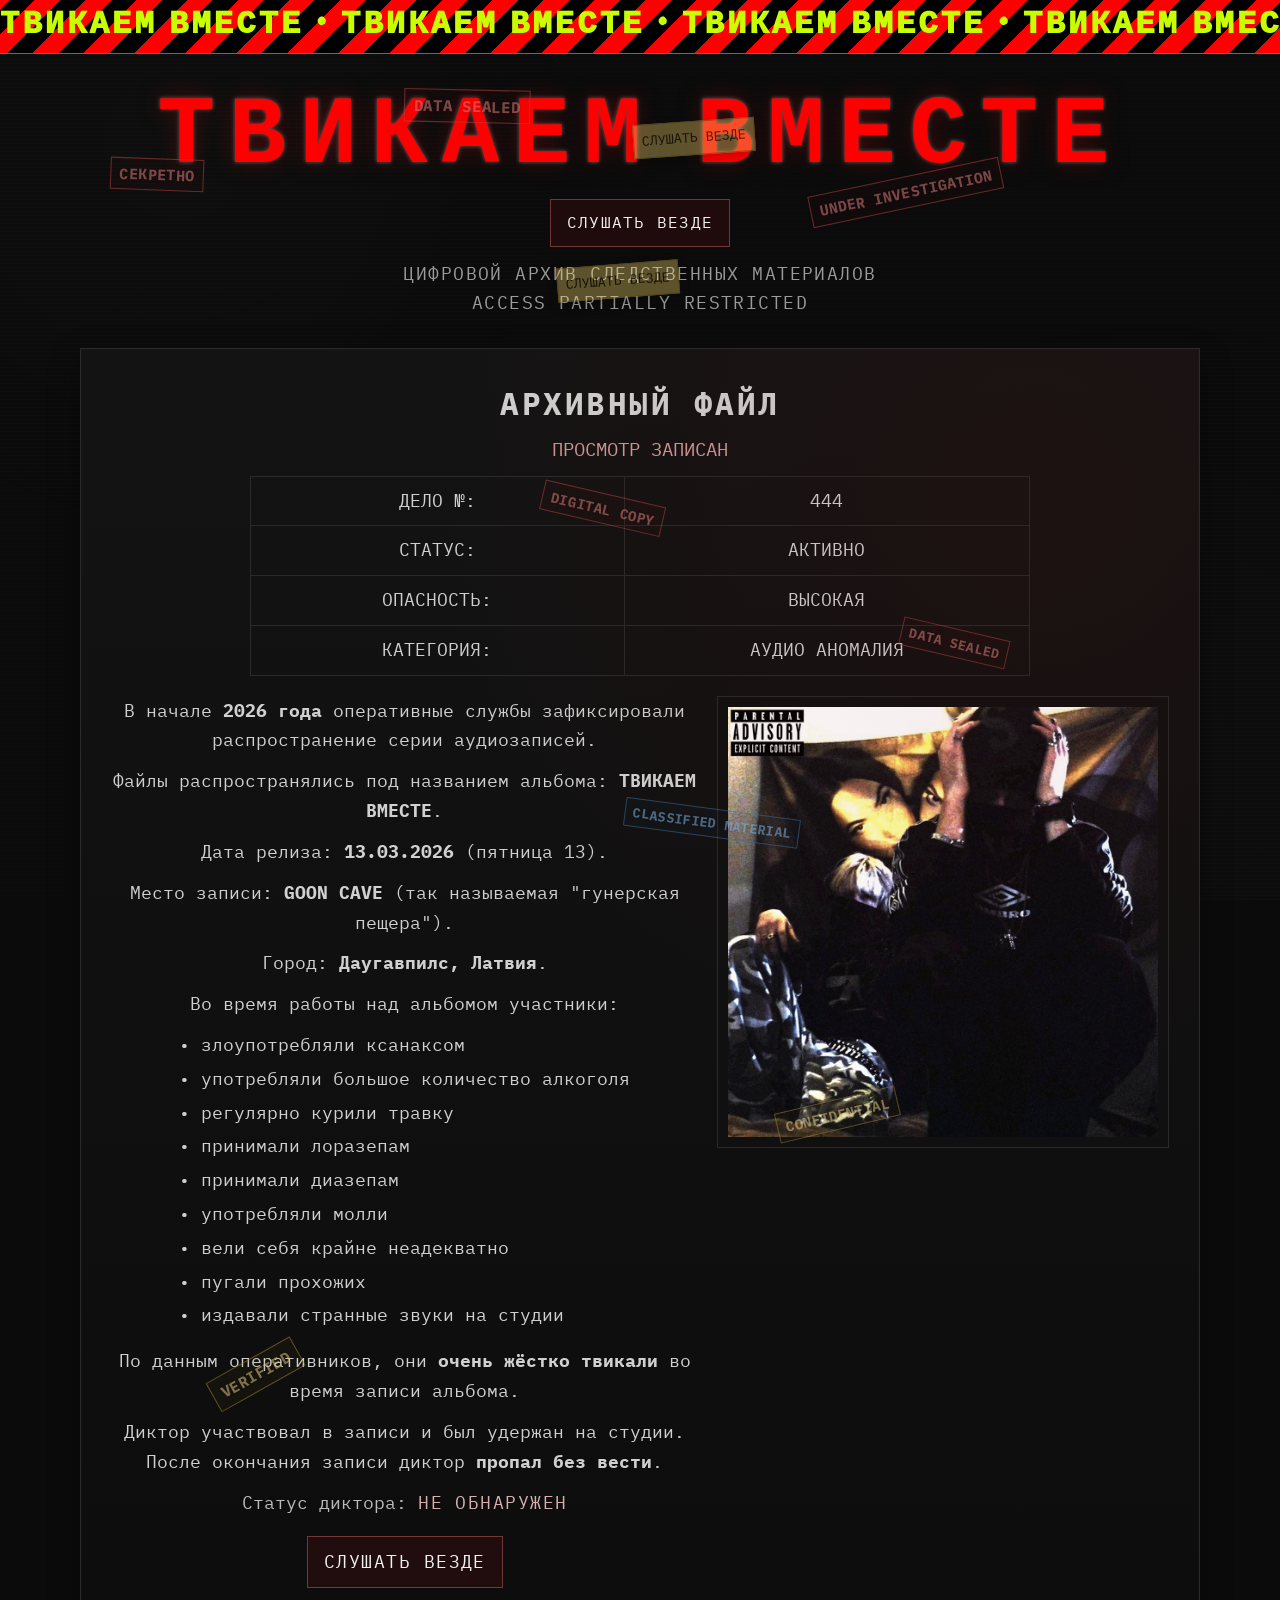
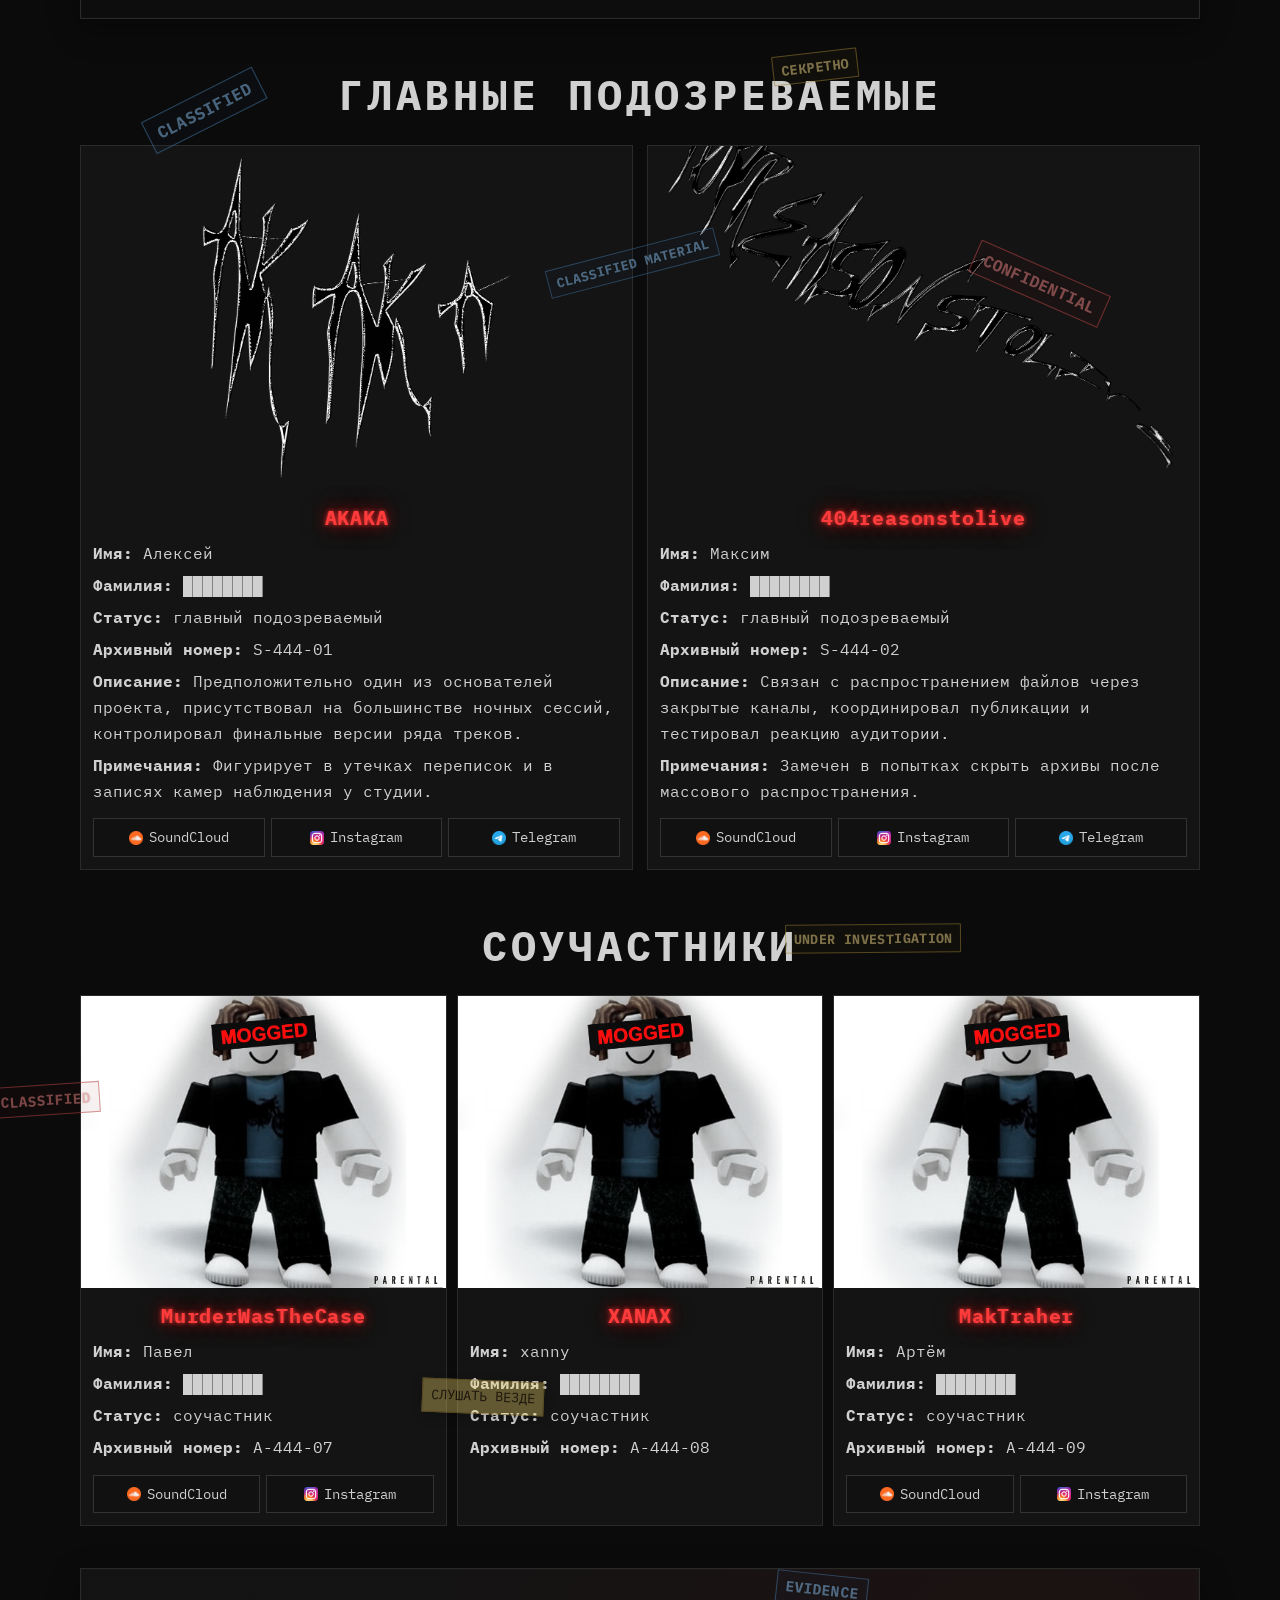
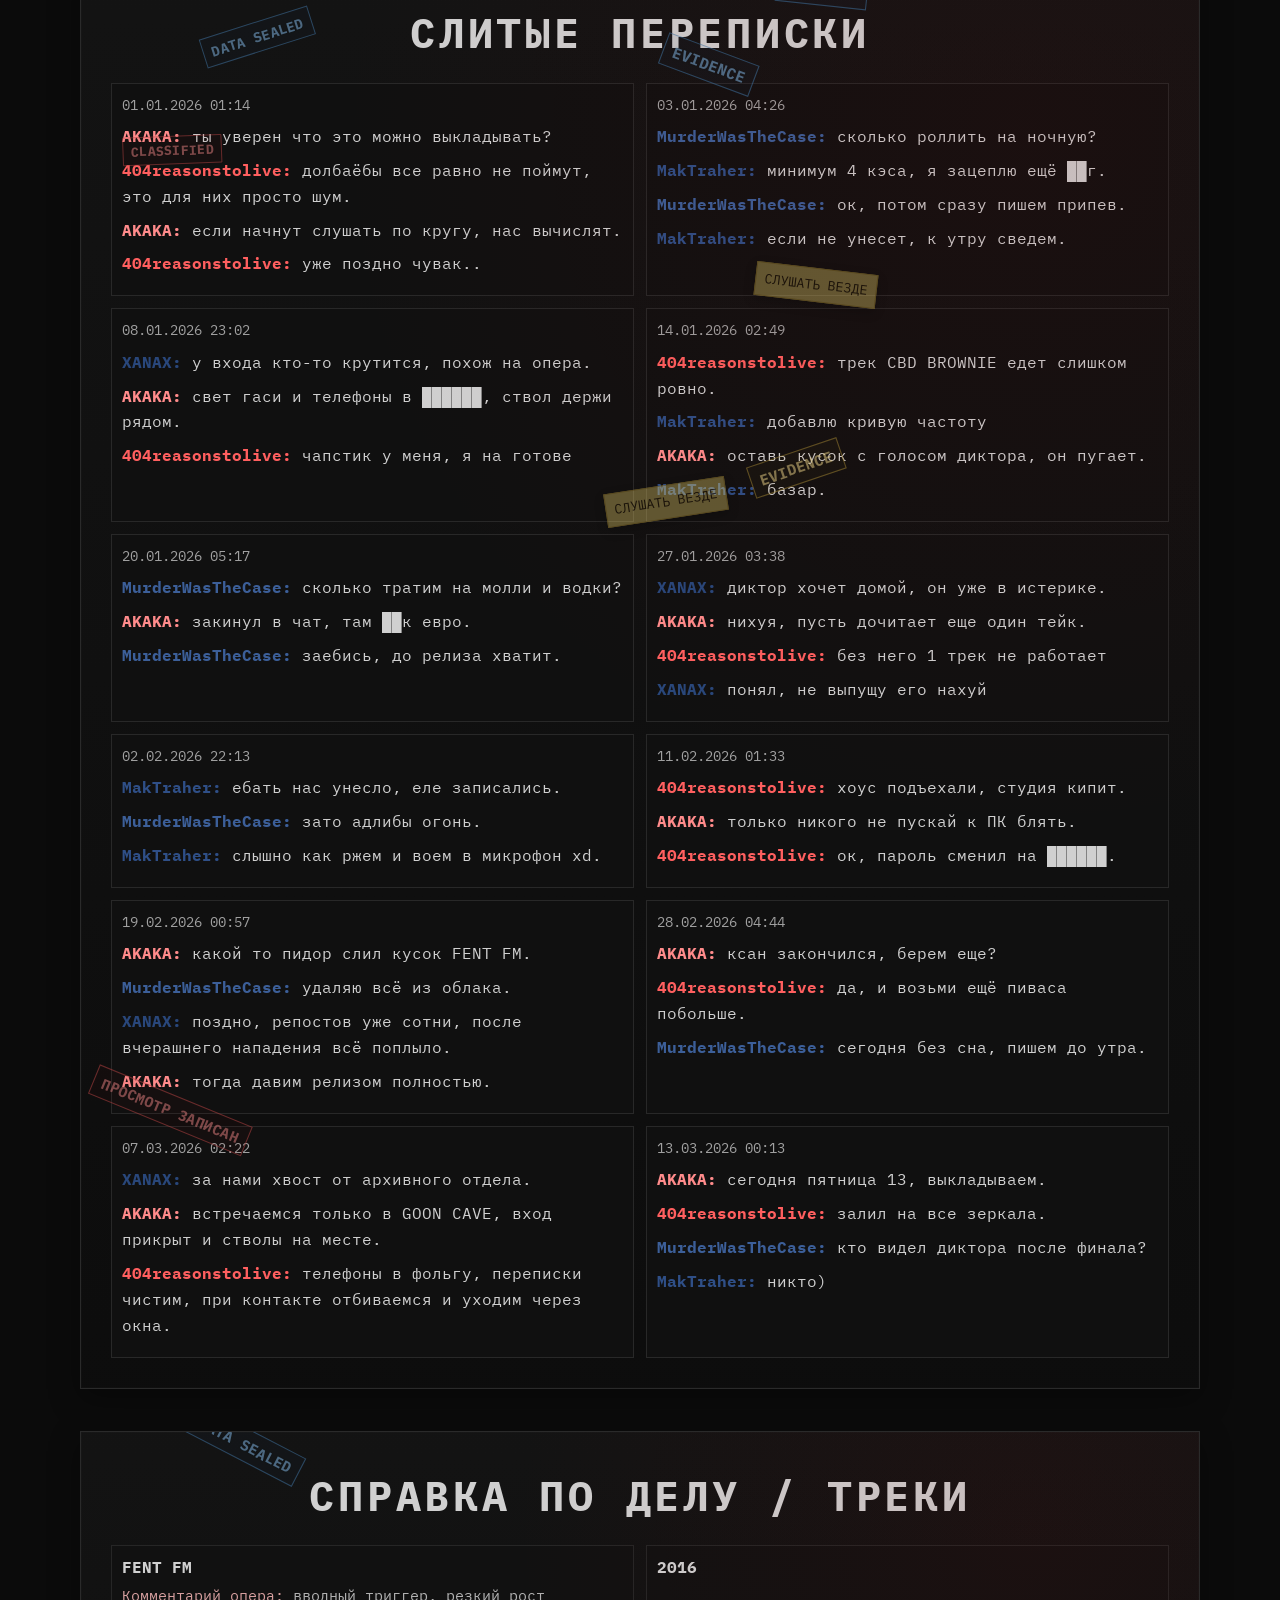
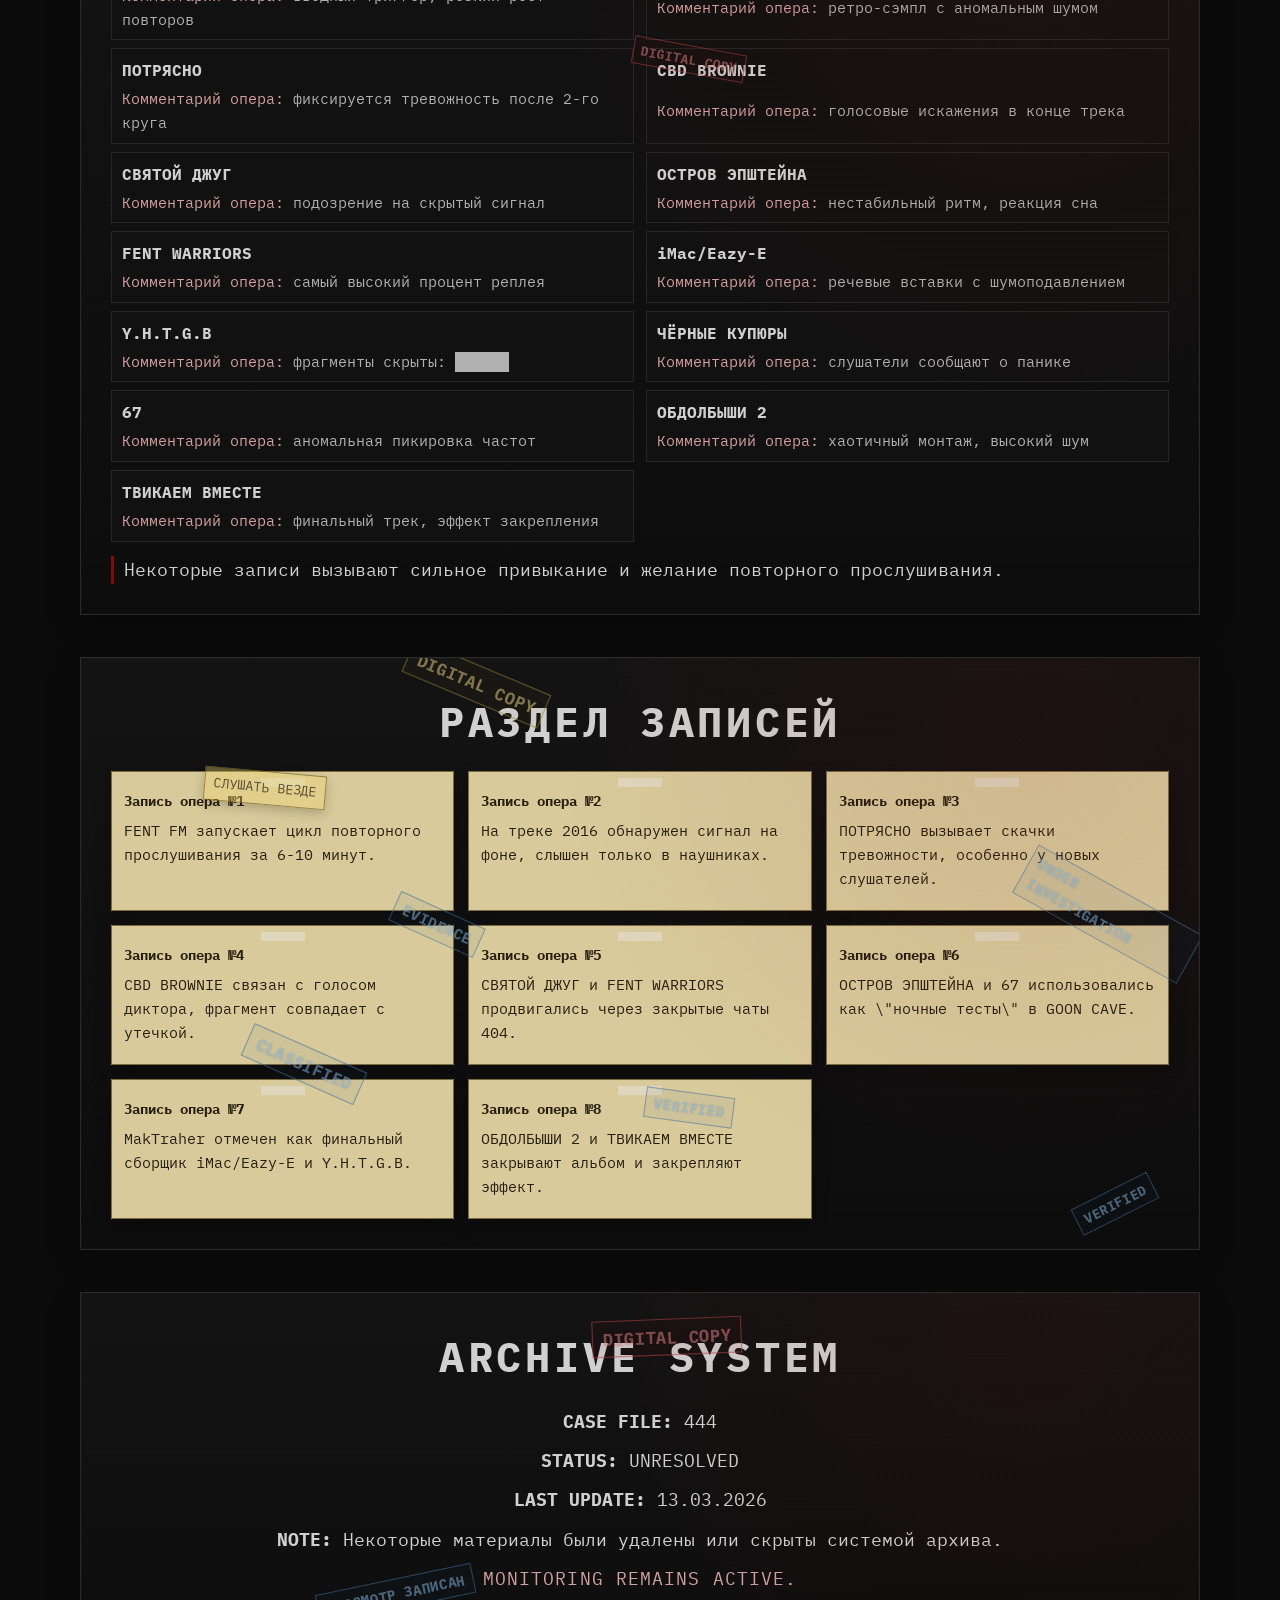
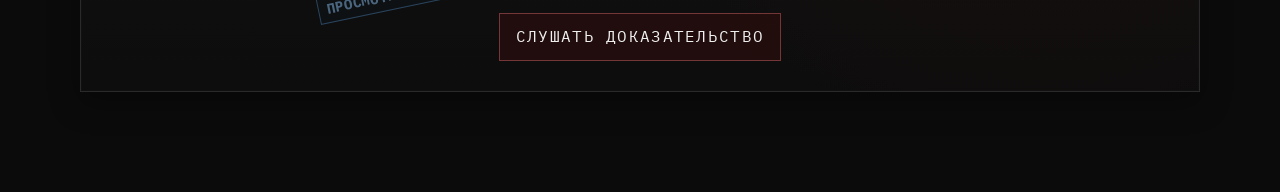
==== home.html @ 46586757 "Initial commit" ====
﻿<!DOCTYPE html>
<html lang="ru">
<head>
  <meta charset="UTF-8">
  <meta name="viewport" content="width=device-width, initial-scale=1.0">
  <title>ТВИКАЕМ ВМЕСТЕ — CASE FILE 444</title>
  <link rel="preconnect" href="https://fonts.googleapis.com">
  <link rel="preconnect" href="https://fonts.gstatic.com" crossorigin>
  <link href="https://fonts.googleapis.com/css2?family=IBM+Plex+Mono:wght@400;500;700&family=Special+Elite&display=swap" rel="stylesheet">
  <link rel="stylesheet" href="assets/css/style.css">
</head>
<body>
  <div class="warning-tape" aria-hidden="true">
    <div class="warning-track">
      <span>ТВИКАЕМ ВМЕСТЕ • ТВИКАЕМ ВМЕСТЕ • ТВИКАЕМ ВМЕСТЕ • ТВИКАЕМ ВМЕСТЕ • ТВИКАЕМ ВМЕСТЕ • </span>
      <span>ТВИКАЕМ ВМЕСТЕ • ТВИКАЕМ ВМЕСТЕ • ТВИКАЕМ ВМЕСТЕ • ТВИКАЕМ ВМЕСТЕ • ТВИКАЕМ ВМЕСТЕ • </span>
    </div>
  </div>

  <div id="screen-flash" aria-hidden="true"></div>
  <div id="system-message" aria-live="polite"></div>

  <main class="page">
    <header class="top-block section stamp-zone">
      <h1 class="main-title">ТВИКАЕМ ВМЕСТЕ</h1>
                <a class="listen-btn" href="https://band.link/2r6BC" target="_blank" rel="noreferrer">СЛУШАТЬ ВЕЗДЕ</a>
      <p class="access-mark">ЦИФРОВОЙ АРХИВ СЛЕДСТВЕННЫХ МАТЕРИАЛОВ<br>ACCESS PARTIALLY RESTRICTED</p>
    </header>

    <section class="section document stamp-zone" id="file-444">
      <div class="doc-header">
        <h2>АРХИВНЫЙ ФАЙЛ</h2>
        <p>ПРОСМОТР ЗАПИСАН</p>
      </div>

      <table class="dossier-table">
        <tr><td>ДЕЛО №:</td><td>444</td></tr>
        <tr><td>СТАТУС:</td><td>АКТИВНО</td></tr>
        <tr><td>ОПАСНОСТЬ:</td><td>ВЫСОКАЯ</td></tr>
        <tr><td>КАТЕГОРИЯ:</td><td>АУДИО АНОМАЛИЯ</td></tr>
      </table>

      <div class="file-layout">
        <div class="file-text">
          <p>В начале <strong>2026 года</strong> оперативные службы зафиксировали распространение серии аудиозаписей.</p>
          <p>Файлы распространялись под названием альбома: <strong>ТВИКАЕМ ВМЕСТЕ</strong>.</p>
          <p>Дата релиза: <strong>13.03.2026</strong> (пятница 13).</p>
          <p>Место записи: <strong>GOON CAVE</strong> (так называемая "гунерская пещера").</p>
          <p>Город: <strong>Даугавпилс, Латвия</strong>.</p>
          <p>Во время работы над альбомом участники:</p>
          <ul class="indented-list">
            <li>• злоупотребляли ксанаксом</li>
            <li>• употребляли большое количество алкоголя</li>
            <li>• регулярно курили травку</li>
            <li>• принимали лоразепам</li>
            <li>• принимали диазепам</li>
            <li>• употребляли молли</li>
            <li>• вели себя крайне неадекватно</li>
            <li>• пугали прохожих</li>
            <li>• издавали странные звуки на студии</li>
          </ul>
          <p>По данным оперативников, они <strong>очень жёстко твикали</strong> во время записи альбома.</p>
          <p>Диктор участвовал в записи и был удержан на студии. После окончания записи диктор <strong>пропал без вести</strong>.</p>
          <p class="censor-line">Статус диктора: <span class="censor" data-reveal="НЕ ОБНАРУЖЕН">████████████</span></p>
          <a class="listen-btn" href="https://band.link/2r6BC" target="_blank" rel="noreferrer">СЛУШАТЬ ВЕЗДЕ</a>
        </div>
        <div class="cover-wrap">
          <img src="assets/images/obloga.jpg" alt="Обложка альбома ТВИКАЕМ ВМЕСТЕ" onerror="this.onerror=null;this.src='assets/images/tweakin.png';">
        </div>
      </div>
    </section>

    <section class="section stamp-zone">
      <h2 class="section-title">ГЛАВНЫЕ ПОДОЗРЕВАЕМЫЕ</h2>
      <div class="suspects-grid">
        <article class="profile-card major">
          <img src="assets/images/akaka.png" alt="AKAKA">
          <div class="card-body">
            <h3>AKAKA</h3>
            <p><strong>Имя:</strong> Алексей</p>
            <p><strong>Фамилия:</strong> ████████</p>
            <p><strong>Статус:</strong> главный подозреваемый</p>
            <p><strong>Архивный номер:</strong> S-444-01</p>
            <p><strong>Описание:</strong> Предположительно один из основателей проекта, присутствовал на большинстве ночных сессий, контролировал финальные версии ряда треков.</p>
            <p><strong>Примечания:</strong> Фигурирует в утечках переписок и в записях камер наблюдения у студии.</p>
            <div class="card-actions">
              <a href="https://soundcloud.com/sensse-squad" target="_blank" rel="noreferrer"><img src="assets/images/sc.png" alt=""><span class="btn-label">SoundCloud</span></a>
              <a href="#" target="_blank" rel="noreferrer"><img src="assets/images/inst.png" alt=""><span class="btn-label">Instagram</span></a>
              <a href="#" target="_blank" rel="noreferrer"><img src="assets/images/tg.png" alt=""><span class="btn-label">Telegram</span></a>
            </div>
          </div>
        </article>

        <article class="profile-card major">
          <img src="assets/images/404.png" alt="404reasonstolive">
          <div class="card-body">
            <h3>404reasonstolive</h3>
            <p><strong>Имя:</strong> Максим</p>
            <p><strong>Фамилия:</strong> ████████</p>
            <p><strong>Статус:</strong> главный подозреваемый</p>
            <p><strong>Архивный номер:</strong> S-444-02</p>
            <p><strong>Описание:</strong> Связан с распространением файлов через закрытые каналы, координировал публикации и тестировал реакцию аудитории.</p>
            <p><strong>Примечания:</strong> Замечен в попытках скрыть архивы после массового распространения.</p>
            <div class="card-actions">
              <a href="https://soundcloud.com/404reasonstolive" target="_blank" rel="noreferrer"><img src="assets/images/sc.png" alt=""><span class="btn-label">SoundCloud</span></a>
              <a href="#" target="_blank" rel="noreferrer"><img src="assets/images/inst.png" alt=""><span class="btn-label">Instagram</span></a>
              <a href="#" target="_blank" rel="noreferrer"><img src="assets/images/tg.png" alt=""><span class="btn-label">Telegram</span></a>
            </div>
          </div>
        </article>
      </div>
    </section>

    <section class="section stamp-zone">
      <h2 class="section-title">СОУЧАСТНИКИ</h2>
      <div class="accomplices-grid">
        <article class="profile-card minor">
          <img src="assets/images/mogged.png" alt="MurderWasTheCase">
          <div class="card-body">
            <h3>MurderWasTheCase</h3>
            <p><strong>Имя:</strong> Павел</p>
            <p><strong>Фамилия:</strong> ████████</p>
            <p><strong>Статус:</strong> соучастник</p>
            <p><strong>Архивный номер:</strong> A-444-07</p>
            <div class="card-actions">
              <a href="https://soundcloud.com/codaeon888" target="_blank" rel="noreferrer"><img src="assets/images/sc.png" alt=""><span class="btn-label">SoundCloud</span></a>
              <a href="#" target="_blank" rel="noreferrer"><img src="assets/images/inst.png" alt=""><span class="btn-label">Instagram</span></a>
            </div>
          </div>
        </article>

        <article class="profile-card minor">
          <img src="assets/images/mogged.png" alt="XANAX">
          <div class="card-body">
            <h3>XANAX</h3>
            <p><strong>Имя:</strong> xanny</p>
            <p><strong>Фамилия:</strong> ████████</p>
            <p><strong>Статус:</strong> соучастник</p>
            <p><strong>Архивный номер:</strong> A-444-08</p>
          </div>
        </article>

        <article class="profile-card minor">
          <img src="assets/images/mogged.png" alt="MakTraher">
          <div class="card-body">
            <h3>MakTraher</h3>
            <p><strong>Имя:</strong> Артём</p>
            <p><strong>Фамилия:</strong> ████████</p>
            <p><strong>Статус:</strong> соучастник</p>
            <p><strong>Архивный номер:</strong> A-444-09</p>
            <div class="card-actions">
              <a href="https://soundcloud.com/artyom-tuvakin" target="_blank" rel="noreferrer"><img src="assets/images/sc.png" alt=""><span class="btn-label">SoundCloud</span></a>
              <a href="#" target="_blank" rel="noreferrer"><img src="assets/images/inst.png" alt=""><span class="btn-label">Instagram</span></a>
            </div>
          </div>
        </article>
      </div>
    </section>

    <section class="section document stamp-zone">
      <h2 class="section-title">СЛИТЫЕ ПЕРЕПИСКИ</h2>
      <div class="docs-grid">
        <article class="chat-card">
          <header>01.01.2026 01:14</header>
          <p><span class="nick ak">AKAKA:</span> ты уверен что это можно выкладывать?</p>
          <p><span class="nick p404">404reasonstolive:</span> долбаёбы все равно не поймут, это для них просто шум.</p>
          <p><span class="nick ak">AKAKA:</span> если начнут слушать по кругу, нас вычислят.</p>
          <p><span class="nick p404">404reasonstolive:</span> уже поздно чувак..</p>
        </article>

        <article class="chat-card">
          <header>03.01.2026 04:26</header>
          <p><span class="nick mur">MurderWasTheCase:</span> сколько роллить на ночную?</p>
          <p><span class="nick mak">MakTraher:</span> минимум 4 кэса, я зацеплю ещё ██г.</p>
          <p><span class="nick mur">MurderWasTheCase:</span> ок, потом сразу пишем припев.</p>
          <p><span class="nick mak">MakTraher:</span> если не унесет, к утру сведем.</p>
        </article>

        <article class="chat-card">
          <header>08.01.2026 23:02</header>
          <p><span class="nick x">XANAX:</span> у входа кто-то крутится, похож на опера.</p>
          <p><span class="nick ak">AKAKA:</span> свет гаси и телефоны в ██████, ствол держи рядом.</p>
          <p><span class="nick p404">404reasonstolive:</span> чапстик у меня, я на готове</p>
        </article>

        <article class="chat-card">
          <header>14.01.2026 02:49</header>
          <p><span class="nick p404">404reasonstolive:</span> трек CBD BROWNIE едет слишком ровно.</p>
          <p><span class="nick mak">MakTraher:</span> добавлю кривую частоту</p>
          <p><span class="nick ak">AKAKA:</span> оставь кусок с голосом диктора, он пугает.</p>
          <p><span class="nick mak">MakTraher:</span> базар.</p>
        </article>

        <article class="chat-card">
          <header>20.01.2026 05:17</header>
          <p><span class="nick mur">MurderWasTheCase:</span> сколько тратим на молли и водки?</p>
          <p><span class="nick ak">AKAKA:</span> закинул в чат, там ██к евро.</p>
          <p><span class="nick mur">MurderWasTheCase:</span> заебись, до релиза хватит.</p>
        </article>

        <article class="chat-card">
          <header>27.01.2026 03:38</header>
          <p><span class="nick x">XANAX:</span> диктор хочет домой, он уже в истерике.</p>
          <p><span class="nick ak">AKAKA:</span> нихуя, пусть дочитает еще один тейк.</p>
          <p><span class="nick p404">404reasonstolive:</span> без него 1 трек не работает</p>
          <p><span class="nick x">XANAX:</span> понял, не выпущу его нахуй</p>
        </article>

        <article class="chat-card">
          <header>02.02.2026 22:13</header>
          <p><span class="nick mak">MakTraher:</span> ебать нас унесло, еле записались.</p>
          <p><span class="nick mur">MurderWasTheCase:</span> зато адлибы огонь.</p>
          <p><span class="nick mak">MakTraher:</span> слышно как ржем и воем в микрофон xd.</p>
        </article>

        <article class="chat-card">
          <header>11.02.2026 01:33</header>
          <p><span class="nick p404">404reasonstolive:</span> хоус подъехали, студия кипит.</p>
          <p><span class="nick ak">AKAKA:</span> только никого не пускай к ПК блять.</p>
          <p><span class="nick p404">404reasonstolive:</span> ок, пароль сменил на ██████.</p>
        </article>

        <article class="chat-card">
          <header>19.02.2026 00:57</header>
          <p><span class="nick ak">AKAKA:</span> какой то пидор слил кусок FENT FM.</p>
          <p><span class="nick mur">MurderWasTheCase:</span> удаляю всё из облака.</p>
          <p><span class="nick x">XANAX:</span> поздно, репостов уже сотни, после вчерашнего нападения всё поплыло.</p>
          <p><span class="nick ak">AKAKA:</span> тогда давим релизом полностью.</p>
        </article>

        <article class="chat-card">
          <header>28.02.2026 04:44</header>
          <p><span class="nick ak">AKAKA:</span> ксан закончился, берем еще?</p>
          <p><span class="nick p404">404reasonstolive:</span> да, и возьми ещё пиваса побольше.</p>
          <p><span class="nick mur">MurderWasTheCase:</span> сегодня без сна, пишем до утра.</p>
        </article>

        <article class="chat-card">
          <header>07.03.2026 02:22</header>
          <p><span class="nick x">XANAX:</span> за нами хвост от архивного отдела.</p>
          <p><span class="nick ak">AKAKA:</span> встречаемся только в GOON CAVE, вход прикрыт и стволы на месте.</p>
          <p><span class="nick p404">404reasonstolive:</span> телефоны в фольгу, переписки чистим, при контакте отбиваемся и уходим через окна.</p>
        </article>

        <article class="chat-card">
          <header>13.03.2026 00:13</header>
          <p><span class="nick ak">AKAKA:</span> сегодня пятница 13, выкладываем.</p>
          <p><span class="nick p404">404reasonstolive:</span> залил на все зеркала.</p>
          <p><span class="nick mur">MurderWasTheCase:</span> кто видел диктора после финала?</p>
          <p><span class="nick mak">MakTraher:</span> никто) </p>
        </article>
      </div>
    </section>

    <section class="section document stamp-zone">
      <h2 class="section-title">СПРАВКА ПО ДЕЛУ / ТРЕКИ</h2>
      <div class="track-evidence">
        <div><strong>FENT FM</strong><span><em>Комментарий опера:</em> вводный триггер, резкий рост повторов</span></div>
        <div><strong>2016</strong><span><em>Комментарий опера:</em> ретро-сэмпл с аномальным шумом</span></div>
        <div><strong>ПОТРЯСНО</strong><span><em>Комментарий опера:</em> фиксируется тревожность после 2-го круга</span></div>
        <div><strong>CBD BROWNIE</strong><span><em>Комментарий опера:</em> голосовые искажения в конце трека</span></div>
        <div><strong>СВЯТОЙ ДЖУГ</strong><span><em>Комментарий опера:</em> подозрение на скрытый сигнал</span></div>
        <div><strong>ОСТРОВ ЭПШТЕЙНА</strong><span><em>Комментарий опера:</em> нестабильный ритм, реакция сна</span></div>
        <div><strong>FENT WARRIORS</strong><span><em>Комментарий опера:</em> самый высокий процент реплея</span></div>
        <div><strong>iMac/Eazy-E</strong><span><em>Комментарий опера:</em> речевые вставки с шумоподавлением</span></div>
        <div><strong>Y.H.T.G.B</strong><span><em>Комментарий опера:</em> фрагменты скрыты: ██████</span></div>
        <div><strong>ЧЁРНЫЕ КУПЮРЫ</strong><span><em>Комментарий опера:</em> слушатели сообщают о панике</span></div>
        <div><strong>67</strong><span><em>Комментарий опера:</em> аномальная пикировка частот</span></div>
        <div><strong>ОБДОЛБЫШИ 2</strong><span><em>Комментарий опера:</em> хаотичный монтаж, высокий шум</span></div>
        <div><strong>ТВИКАЕМ ВМЕСТЕ</strong><span><em>Комментарий опера:</em> финальный трек, эффект закрепления</span></div>
      </div>
      <p class="danger-note">Некоторые записи вызывают сильное привыкание и желание повторного прослушивания.</p>
    </section>

    <section class="section document stamp-zone">
      <h2 class="section-title">РАЗДЕЛ ЗАПИСЕЙ</h2>
      <div class="records-grid">
        <article class="record-card"><strong>Запись опера №1</strong><p>FENT FM запускает цикл повторного прослушивания за 6-10 минут.</p></article>
        <article class="record-card"><strong>Запись опера №2</strong><p>На треке 2016 обнаружен сигнал на фоне, слышен только в наушниках.</p></article>
        <article class="record-card"><strong>Запись опера №3</strong><p>ПОТРЯСНО вызывает скачки тревожности, особенно у новых слушателей.</p></article>
        <article class="record-card"><strong>Запись опера №4</strong><p>CBD BROWNIE связан с голосом диктора, фрагмент совпадает с утечкой.</p></article>
        <article class="record-card"><strong>Запись опера №5</strong><p>СВЯТОЙ ДЖУГ и FENT WARRIORS продвигались через закрытые чаты 404.</p></article>
        <article class="record-card"><strong>Запись опера №6</strong><p>ОСТРОВ ЭПШТЕЙНА и 67 использовались как \"ночные тесты\" в GOON CAVE.</p></article>
        <article class="record-card"><strong>Запись опера №7</strong><p>MakTraher отмечен как финальный сборщик iMac/Eazy-E и Y.H.T.G.B.</p></article>
        <article class="record-card"><strong>Запись опера №8</strong><p>ОБДОЛБЫШИ 2 и ТВИКАЕМ ВМЕСТЕ закрывают альбом и закрепляют эффект.</p></article>
      </div>
    </section>

    <section class="section final-block stamp-zone">
      <h2 class="section-title">ARCHIVE SYSTEM</h2>
      <div class="final-doc">
        <p><strong>CASE FILE:</strong> 444</p>
        <p><strong>STATUS:</strong> UNRESOLVED</p>
        <p><strong>LAST UPDATE:</strong> 13.03.2026</p>
        <p><strong>NOTE:</strong> Некоторые материалы были удалены или скрыты системой архива.</p>
        <p class="final-alert">MONITORING REMAINS ACTIVE.</p>
        <a class="listen-btn final-btn" href="https://band.link/2r6BC" target="_blank" rel="noreferrer">СЛУШАТЬ ДОКАЗАТЕЛЬСТВО</a>
      </div>
    </section>
  </main>

  <script src="assets/js/app.js"></script>
</body>
</html>
---- assets/css/style.css ----
﻿:root {
  --bg: #0b0b0b;
  --paper: #141414;
  --line: #2a2a2a;
  --text: #d0d0d0;
  --accent: #7a0c0c;
  --muted: #9b9b9b;
}

* {
  box-sizing: border-box;
}

html,
body {
  margin: 0;
  min-height: 100%;
  overflow-x: hidden;
}

body {
  background: var(--bg);
  color: var(--text);
  font-family: "IBM Plex Mono", "Consolas", monospace;
  line-height: 1.62;
  position: relative;
}

body::before,
body::after {
  content: "";
  position: fixed;
  inset: 0;
  pointer-events: none;
}

body::before {
  z-index: -2;
  background:
    radial-gradient(circle at 14% 16%, rgba(255, 255, 255, 0.035), transparent 34%),
    radial-gradient(circle at 90% 85%, rgba(255, 255, 255, 0.03), transparent 39%),
    repeating-linear-gradient(0deg, rgba(255, 255, 255, 0.014) 0, rgba(255, 255, 255, 0.014) 1px, transparent 1px, transparent 4px);
  opacity: 0.56;
}

body::after {
  z-index: -1;
  background-image: url("data:image/svg+xml,%3Csvg xmlns='http://www.w3.org/2000/svg' width='170' height='170' viewBox='0 0 170 170'%3E%3Cg fill='none' stroke='rgba(255,255,255,0.03)' stroke-width='1'%3E%3Cpath d='M8 28h44M96 24h62M26 88h28M90 100h46M37 148h58'/%3E%3C/g%3E%3C/svg%3E");
  mix-blend-mode: soft-light;
  opacity: 0.42;
}

.warning-tape {
  position: fixed;
  top: 0;
  left: 0;
  right: 0;
  height: 54px;
  overflow: hidden;
  background: repeating-linear-gradient(-45deg, #ff0000 0, #ff0000 18px, #000000 18px, #000000 36px);
  border-bottom: 1px solid #7e6d1d;
  z-index: 1500;
}

.warning-track {
  display: flex;
  width: max-content;
  animation: tape-scroll 13s linear infinite;
}

.warning-track span {
  white-space: nowrap;
  color: #c8ff00;
  font: 1000 clamp(1.2rem, 2.8vw, 2rem)/54px "Special Elite", "Courier New", monospace;
  letter-spacing: 0.1em;
  text-transform: uppercase;
  padding-right: 2.4rem;
}

@keyframes tape-scroll {
  from { transform: translateX(0); }
  to { transform: translateX(-50%); }
}

.page {
  width: min(1120px, calc(100% - 20px));
  margin: 0 auto;
  padding: 82px 0 58px;
}

.section {
  width: 100%;
  margin: 0 auto 42px;
}

.top-block {
  text-align: center;
  margin-bottom: 30px;
}

.main-title {
  margin: 0;
  text-transform: uppercase;
  font: 700 clamp(2.5rem, 9vw, 6rem) "Special Elite", "Courier New", monospace;
  letter-spacing: 0.14em;
  color: #ff0000;
  text-shadow: 0 0 22px rgba(122, 12, 12, 0.5), 0 0 4px rgba(255, 255, 255, 0.4);
}

.access-mark {
  margin: 12px auto 0;
  color: var(--muted);
  font-size: clamp(0.94rem, 2vw, 1.14rem);
  letter-spacing: 0.08em;
}

.document,
.final-block {
  position: relative;
  overflow: hidden;
  border: 1px solid var(--line);
  background: linear-gradient(180deg, rgba(20, 20, 20, 0.96), rgba(13, 13, 13, 0.98));
  box-shadow: inset 0 0 0 1px rgba(255, 255, 255, 0.012), 0 10px 28px rgba(0, 0, 0, 0.35);
  padding: clamp(16px, 2.8vw, 30px);
}

.document::after,
.final-block::after {
  content: "";
  position: absolute;
  inset: 0;
  pointer-events: none;
  background: radial-gradient(circle at 85% 12%, rgba(122, 12, 12, 0.1), transparent 44%);
}

.doc-header {
  text-align: center;
  margin-bottom: 12px;
}

.doc-header h2 {
  margin: 0;
  font-size: clamp(1.3rem, 3vw, 1.95rem);
  letter-spacing: 0.08em;
}

.doc-header p {
  margin: 4px 0 0;
  color: #cf9696;
  font-size: clamp(0.95rem, 2.1vw, 1.16rem);
}

.archive-labels {
  display: grid;
  grid-template-columns: repeat(2, minmax(0, 1fr));
  gap: 6px 10px;
  margin-bottom: 14px;
}

.archive-labels span {
  border: 1px dashed #303030;
  padding: 6px 8px;
  font-size: clamp(0.76rem, 1.7vw, 0.88rem);
  color: #b5b5b5;
}

.dossier-table {
  width: 100%;
  max-width: 780px;
  margin: 0 auto 20px;
  border-collapse: collapse;
}

.dossier-table td {
  border: 1px solid var(--line);
  padding: 10px 12px;
  text-align: center;
  font-size: clamp(0.95rem, 2vw, 1.11rem);
  overflow-wrap: anywhere;
}

.dossier-table td:first-child {
  width: 48%;
}

.file-layout {
  display: grid;
  grid-template-columns: 1.3fr 1fr;
  gap: 18px;
  align-items: start;
}

.file-text {
  text-align: center;
  font-size: clamp(1rem, 2.1vw, 1.15rem);
}

.file-text p {
  margin: 0 0 11px;
}

.indented-list {
  list-style: none;
  margin: 0 0 12px;
  padding: 0;
  text-align: left;
  display: inline-block;
}

.indented-list li {
  margin-bottom: 4px;
}

.censor-line {
  color: #bbbbbb;
}

.censor {
  display: inline-block;
  min-width: 150px;
  letter-spacing: 0.08em;
  transition: color 0.35s ease;
}

.censor.revealed {
  color: #d6b0b0;
}

.cover-wrap {
  border: 1px solid var(--line);
  background: #101010;
  padding: 10px;
}

.cover-wrap img {
  width: 100%;
  display: block;
  object-fit: cover;
  aspect-ratio: 1 / 1;
}

.listen-btn {
  display: inline-block;
  margin-top: 8px;
  text-decoration: none;
  color: #f0f0f0;
  border: 1px solid #743636;
  background: rgba(122, 12, 12, 0.18);
  padding: 10px 16px;
  letter-spacing: 0.08em;
}

.listen-btn:hover {
  box-shadow: 0 0 16px rgba(122, 12, 12, 0.34);
}

.section-title {
  margin: 0 0 16px;
  text-align: center;
  text-transform: uppercase;
  font-size: clamp(1.55rem, 3.9vw, 2.6rem);
  letter-spacing: 0.09em;
}

.suspects-grid {
  display: grid;
  grid-template-columns: repeat(2, minmax(0, 1fr));
  gap: 14px;
}

.accomplices-grid {
  display: grid;
  grid-template-columns: repeat(3, minmax(0, 1fr));
  gap: 10px;
}

.profile-card {
  display: flex;
  flex-direction: column;
  min-width: 0;
  border: 1px solid var(--line);
  background: var(--paper);
  overflow: hidden;
  transition: transform 0.24s ease, box-shadow 0.24s ease, border-color 0.24s ease;
}

.profile-card:hover {
  transform: translateY(-3px);
  border-color: #6d3131;
  box-shadow: 0 0 18px rgba(122, 12, 12, 0.26);
}

.profile-card img {
  width: 100%;
  display: block;
  object-fit: cover;
}

.major img {
  aspect-ratio: 16 / 10;
}

.minor img {
  aspect-ratio: 5 / 4;
}

.card-body {
  display: flex;
  flex-direction: column;
  height: 100%;
  padding: 12px;
  font-size: clamp(0.9rem, 1.75vw, 1rem);
}

.card-body h3 {
  margin: 0 0 7px;
  font-size: clamp(1rem, 2.2vw, 1.25rem);
  text-align: center;
  color: #ff3b3b;
  letter-spacing: 0.04em;
  text-shadow:
    0 0 4px rgba(255, 59, 59, 0.95),
    0 0 14px rgba(165, 12, 12, 0.85),
    0 0 24px rgba(122, 12, 12, 0.75);
  overflow-wrap: anywhere;
}

.card-body p {
  margin: 0 0 6px;
  overflow-wrap: anywhere;
}

.card-actions {
  margin-top: auto;
  padding-top: 8px;
  display: grid;
  grid-template-columns: repeat(auto-fit, minmax(0, 1fr));
  gap: 6px;
}

.card-actions a {
  display: flex;
  align-items: center;
  justify-content: center;
  gap: 6px;
  text-decoration: none;
  color: var(--text);
  border: 1px solid #333;
  background: #111;
  padding: 7px 4px;
  font-size: clamp(0.72rem, 1.45vw, 0.86rem);
}

.card-actions a:hover {
  border-color: #6d3131;
}

.card-actions img {
  width: 14px;
  height: 14px;
  object-fit: contain;
}

.docs-grid {
  display: grid;
  grid-template-columns: repeat(2, minmax(0, 1fr));
  gap: 12px;
}

.chat-card {
  border: 1px solid #282828;
  background: #101010;
  padding: 10px;
  font-size: clamp(0.9rem, 1.8vw, 1rem);
}

.chat-card header {
  margin-bottom: 8px;
  color: #a0a0a0;
  font-size: clamp(0.76rem, 1.5vw, 0.86rem);
}

.chat-card p {
  margin: 0 0 8px;
}

.nick {
  font-weight: 700;
}

.nick.ak { color: #ff8b8b; }
.nick.p404 { color: #ff5f5f; }
.nick.mur { color: #3c5f99; }
.nick.mak { color: #2f4f87; }
.nick.x { color: #29477b; }

.board-section {
  border: 1px solid var(--line);
  background: #131313;
  padding: 16px;
}

.board-canvas {
  position: relative;
  min-height: 760px;
  background: linear-gradient(180deg, #201a13, #16120d);
  border: 1px solid #3b3325;
  overflow: hidden;
}

.board-canvas::before {
  content: "";
  position: absolute;
  inset: 0;
  pointer-events: none;
  background:
    radial-gradient(circle at 22% 18%, rgba(255, 255, 255, 0.08), transparent 22%),
    radial-gradient(circle at 80% 74%, rgba(255, 255, 255, 0.07), transparent 24%);
}

.board-fullscreen-btn {
  display: none;
  margin: 0 auto 10px;
  border: 1px solid #3a5a86;
  background: rgba(28, 48, 72, 0.75);
  color: #d2e5fb;
  padding: 7px 10px;
  font-size: 0.82rem;
  letter-spacing: 0.06em;
  position: relative;
  z-index: 2601;
}

.board-close-btn {
  position: absolute;
  top: 10px;
  right: 10px;
  z-index: 2602;
  display: none;
  border: 1px solid #6e3e3e;
  background: rgba(27, 16, 16, 0.84);
  color: #f2c2c2;
  font-size: 0.78rem;
  padding: 6px 8px;
}

.board-lines {
  position: absolute;
  inset: 0;
  width: 100%;
  height: 100%;
  z-index: 1;
}

.board-lines line {
  stroke: rgba(188, 35, 35, 0.55);
  stroke-width: 2;
}

.board-lines text {
  fill: rgba(232, 218, 170, 0.86);
  font: 700 18px "IBM Plex Mono", monospace;
  letter-spacing: 0.03em;
}

.board-item {
  position: absolute;
  z-index: 2;
}

.note {
  width: 250px;
  min-height: 92px;
  padding: 20px 10px 10px;
  color: #221b13;
  background: #d7c896;
  border: 1px solid #7e6c44;
  box-shadow: 0 8px 16px rgba(0, 0, 0, 0.34);
  font-size: clamp(0.8rem, 1.6vw, 0.9rem);
}

.note::before {
  content: "";
  position: absolute;
  top: 5px;
  left: 50%;
  transform: translateX(-50%);
  width: 42px;
  height: 10px;
  background: rgba(230, 230, 230, 0.45);
}

.photo {
  width: 180px;
  background: #120f0f;
  border: 1px solid #403030;
  padding: 8px;
  box-shadow: 0 9px 16px rgba(0, 0, 0, 0.36);
}

.photo img {
  width: 100%;
  display: block;
}

.track-node,
.suspect-node {
  border: 1px solid #4a4a4a;
  background: #131313;
  color: #ddd;
  padding: 8px 10px;
  font-size: 0.86rem;
  text-align: center;
  box-shadow: 0 6px 14px rgba(0, 0, 0, 0.34);
}

.track-node {
  border-color: #756443;
  background: #2a241a;
  color: #f1deb2;
}

.suspect-node {
  border-color: #5f2f2f;
  background: #251515;
  color: #e2b2b2;
}

.t1 { left: 26%; top: 9%; transform: rotate(-2deg); }
.t2 { left: 47%; top: 8%; transform: rotate(1deg); }
.t3 { left: 66%; top: 8%; transform: rotate(-1deg); }
.t4 { left: 84%; top: 8%; transform: rotate(2deg); }

.s1 { left: 24%; top: 26%; transform: rotate(-1deg); }
.s2 { left: 43%; top: 26%; transform: rotate(1deg); }
.s3 { left: 62%; top: 26%; transform: rotate(-2deg); }
.s4 { left: 81%; top: 26%; transform: rotate(2deg); }

.a { left: 4%; top: 12%; transform: rotate(-5deg); }
.b { left: 4%; top: 34%; transform: rotate(3deg); }
.c { left: 4%; top: 58%; transform: rotate(-2deg); }
.d { left: 31%; top: 58%; transform: rotate(2deg); }

.f { left: 56%; top: 49%; transform: rotate(-4deg); }
.g { left: 72%; top: 48%; transform: rotate(3deg); }
.h { left: 86%; top: 48%; transform: rotate(-5deg); }
.k { left: 73%; top: 66%; transform: rotate(4deg); }

.track-evidence {
  display: grid;
  grid-template-columns: repeat(2, minmax(0, 1fr));
  gap: 8px 12px;
}

.track-evidence div {
  border: 1px solid #262626;
  background: #111;
  padding: 8px 10px;
  display: grid;
  gap: 3px;
}

.track-evidence strong {
  font-size: clamp(0.9rem, 1.8vw, 1.03rem);
}

.track-evidence span {
  color: #b1b1b1;
  font-size: clamp(0.8rem, 1.6vw, 0.92rem);
}

.track-evidence em {
  color: #d69f9f;
  font-style: normal;
}

.records-grid {
  display: grid;
  grid-template-columns: repeat(3, minmax(0, 1fr));
  gap: 14px;
}

.record-card {
  position: relative;
  border: 1px solid #7a6a40;
  background: #d8ca9b;
  color: #271f10;
  padding: 18px 12px 12px;
  text-align: left;
  font-size: clamp(0.82rem, 1.65vw, 0.93rem);
  min-height: 140px;
  box-shadow: 0 8px 16px rgba(0, 0, 0, 0.28);
}

.record-card::before {
  content: "";
  position: absolute;
  top: 6px;
  left: 50%;
  transform: translateX(-50%);
  width: 44px;
  height: 9px;
  background: rgba(230, 230, 230, 0.45);
}

.record-card strong {
  display: block;
  margin-bottom: 6px;
  font-size: 0.88rem;
}

.record-card p {
  margin: 0;
}

.danger-note {
  margin: 14px 0 0;
  border-left: 3px solid var(--accent);
  padding-left: 10px;
  font-size: clamp(0.98rem, 2vw, 1.1rem);
}

.final-doc {
  max-width: 760px;
  margin: 0 auto;
  text-align: center;
}

.final-doc p {
  margin: 0 0 10px;
  font-size: clamp(0.96rem, 2vw, 1.13rem);
}

.final-alert {
  color: #d1a0a0;
  letter-spacing: 0.06em;
}

.final-btn {
  margin-top: 10px;
}

#screen-flash {
  position: fixed;
  inset: 0;
  z-index: 2300;
  pointer-events: none;
  opacity: 0;
  transition: opacity 0.02s linear;
}

#screen-flash.active {
  opacity: 0.9;
}

.floating-photo {
  position: fixed;
  z-index: 1800;
  pointer-events: none;
  opacity: 0;
  border: none;
  box-shadow: none;
  filter: drop-shadow(0 10px 14px rgba(0, 0, 0, 0.5));
  animation-name: photo-fade;
  animation-timing-function: ease-in-out;
  animation-fill-mode: forwards;
}

@keyframes photo-fade {
  0% { opacity: 0; }
  30% { opacity: 0.6; }
  100% { opacity: 0; }
}

.floating-stamp {
  position: absolute;
  z-index: 3;
  pointer-events: none;
  border: 1px solid;
  text-transform: uppercase;
  letter-spacing: 0.07em;
  padding: 3px 8px;
  font-size: clamp(0.72rem, 1.45vw, 0.9rem);
  font-weight: 700;
  text-shadow: 0 0 2px rgba(0, 0, 0, 0.3);
  opacity: 0.56;
}

.stamp-red {
  color: #d57575;
  border-color: #b04141;
  background: rgba(122, 12, 12, 0.1);
}

.stamp-blue {
  color: #79abd7;
  border-color: #3e6f9c;
  background: rgba(30, 67, 110, 0.1);
}

.stamp-yellow {
  color: #d8c07a;
  border-color: #987d30;
  background: rgba(149, 122, 35, 0.08);
}

.listen-sticker {
  position: absolute;
  z-index: 4;
  text-decoration: none;
  color: #1f1508;
  background: rgba(241, 214, 109, 0.52);
  border: 1px solid #786325;
  padding: 5px 8px;
  font-size: clamp(0.72rem, 1.35vw, 0.84rem);
  box-shadow: 0 4px 12px rgba(0, 0, 0, 0.3);
  opacity: 0.68;
}

#system-message {
  position: fixed;
  left: 50%;
  top: 62px;
  transform: translateX(-50%);
  z-index: 2100;
  pointer-events: none;
  opacity: 0;
  color: #a8d8f8;
  border: 1px solid #416784;
  background: rgba(13, 28, 40, 0.92);
  padding: 6px 10px;
  font-size: clamp(0.72rem, 1.4vw, 0.86rem);
  letter-spacing: 0.09em;
  transition: opacity 0.25s ease;
}

#system-message.show {
  opacity: 0.95;
}

@media (max-width: 930px) {
  .file-layout {
    grid-template-columns: 1fr;
  }

  .cover-wrap {
    max-width: 420px;
    margin: 0 auto;
  }

  .archive-labels,
  .track-evidence,
  .docs-grid,
  .records-grid {
    grid-template-columns: repeat(1, minmax(0, 1fr));
  }

  .board-canvas {
    min-height: 980px;
  }

  .t1 { left: 8%; top: 4%; }
  .t2 { left: 38%; top: 4%; }
  .t3 { left: 64%; top: 4%; }
  .t4 { left: 8%; top: 14%; }
  .s1 { left: 38%; top: 14%; }
  .s2 { left: 64%; top: 14%; }
  .s3 { left: 8%; top: 24%; }
  .s4 { left: 38%; top: 24%; }
  .a { left: 8%; top: 34%; }
  .b { left: 44%; top: 34%; }
  .c { left: 8%; top: 50%; }
  .d { left: 44%; top: 50%; }
  .f { left: 8%; top: 67%; }
  .g { left: 44%; top: 67%; }
  .h { left: 8%; top: 82%; }
  .k { left: 44%; top: 82%; }
}

@media (max-width: 760px) {
  .page {
    width: min(1120px, calc(100% - 12px));
    padding-top: 76px;
  }

  .section {
    margin-bottom: 34px;
  }

  .warning-tape {
    height: 48px;
  }

  .warning-track span {
    line-height: 48px;
  }

  .main-title {
    letter-spacing: 0.08em;
  }

  .card-actions .btn-label {
    display: none;
  }

  .card-actions img {
    width: 17px;
    height: 17px;
  }

  .card-actions a {
    padding: 8px 4px;
  }

  .board-fullscreen-btn {
    display: block;
  }

  .board-canvas.fullscreen {
    position: fixed;
    inset: 0;
    z-index: 2500;
    min-height: 100vh;
    width: 100vw;
    margin: 0;
    border: none;
    border-radius: 0;
    background: linear-gradient(180deg, #1f1912, #15110c);
    overflow: auto;
    padding-bottom: 20px;
  }

  .board-canvas.fullscreen .board-close-btn {
    display: block;
    position: fixed;
    top: 10px;
    right: 10px;
  }

  body.board-open {
    overflow: hidden;
  }

  .board-canvas.fullscreen .board-item {
    transform-origin: center;
  }
}
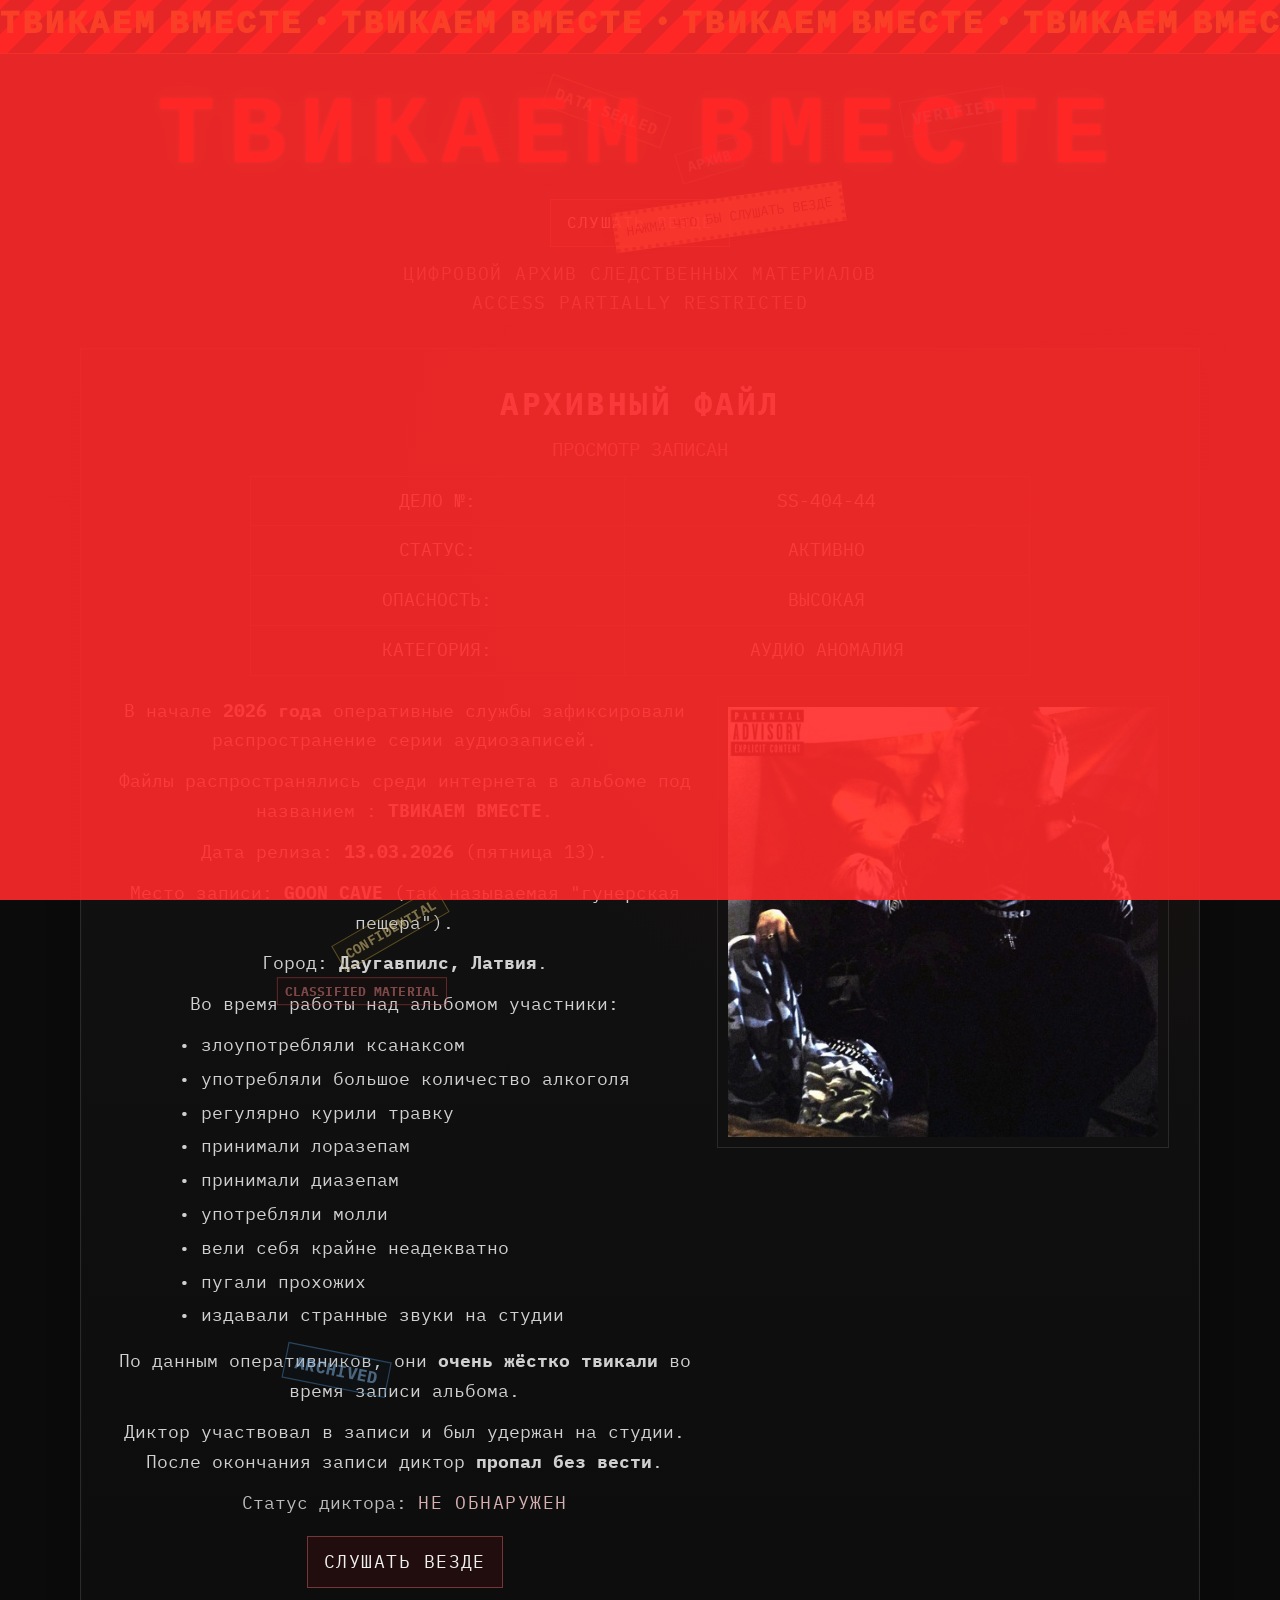
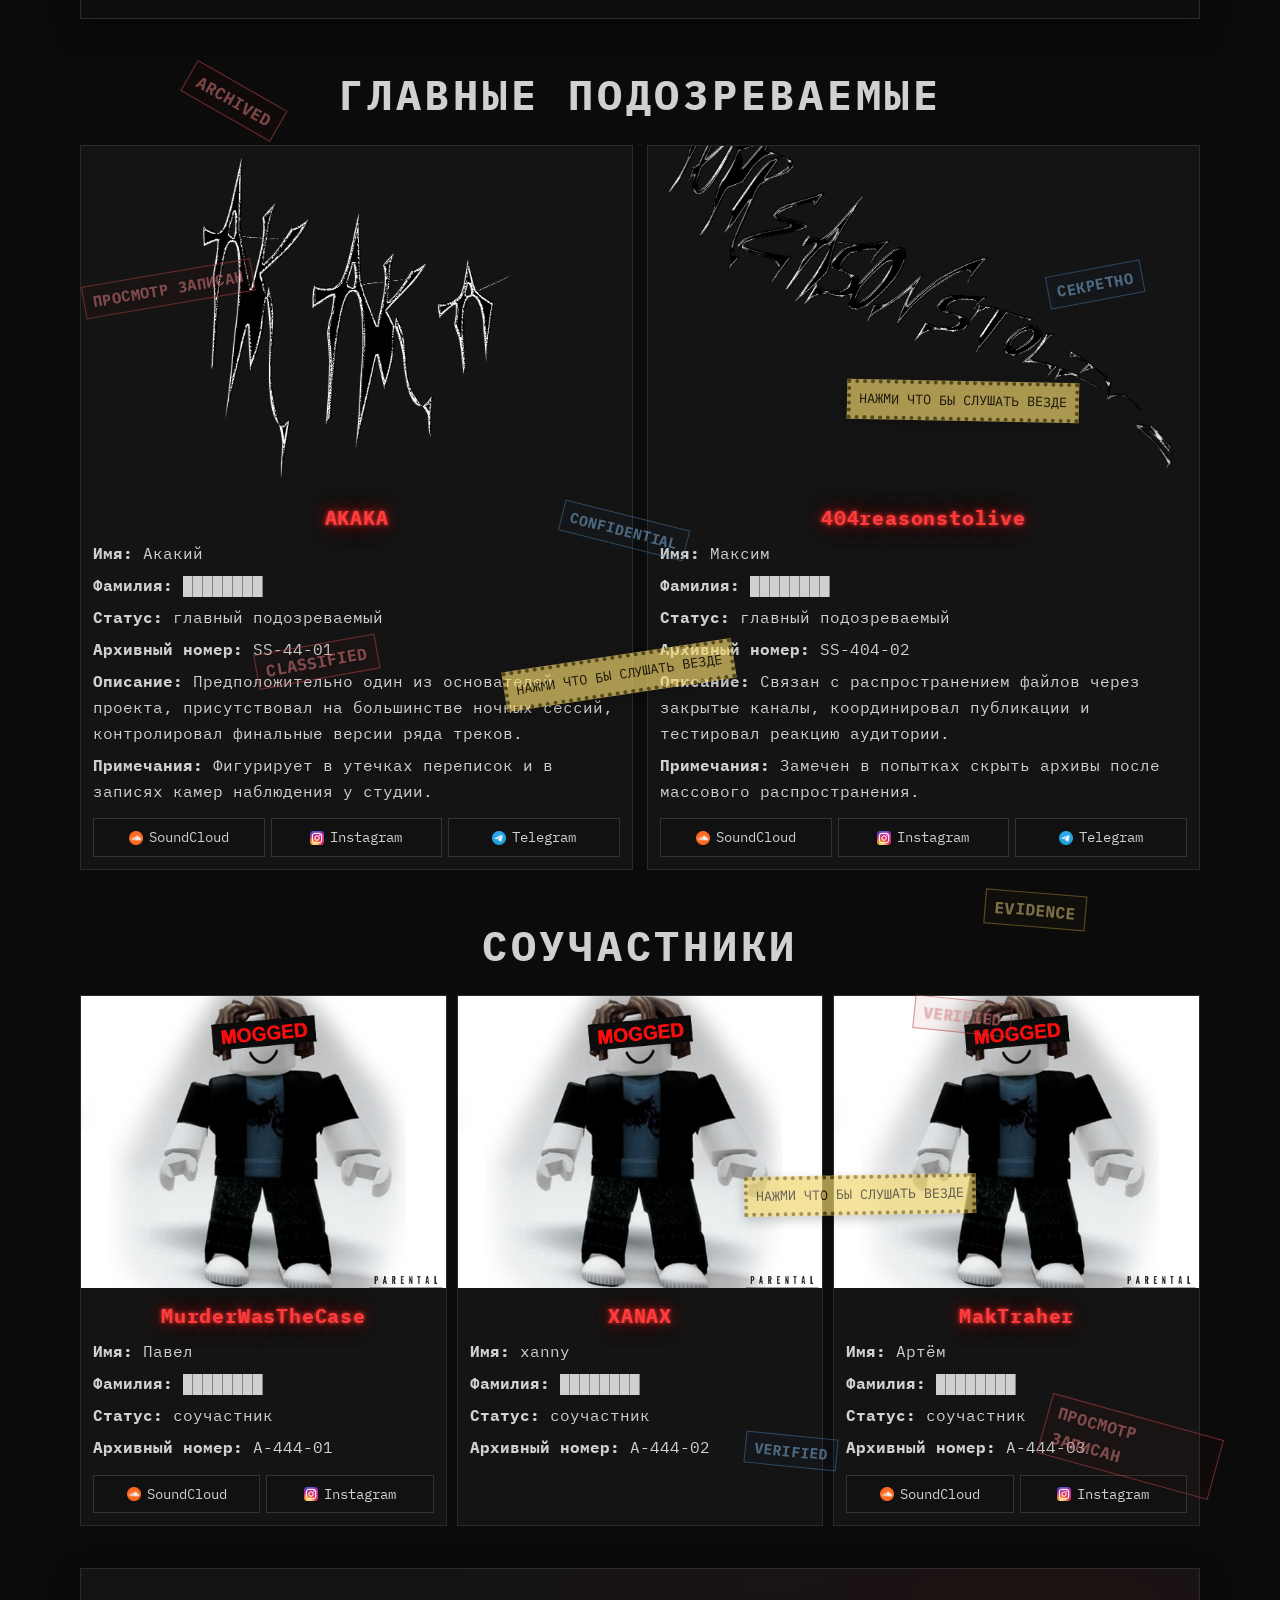
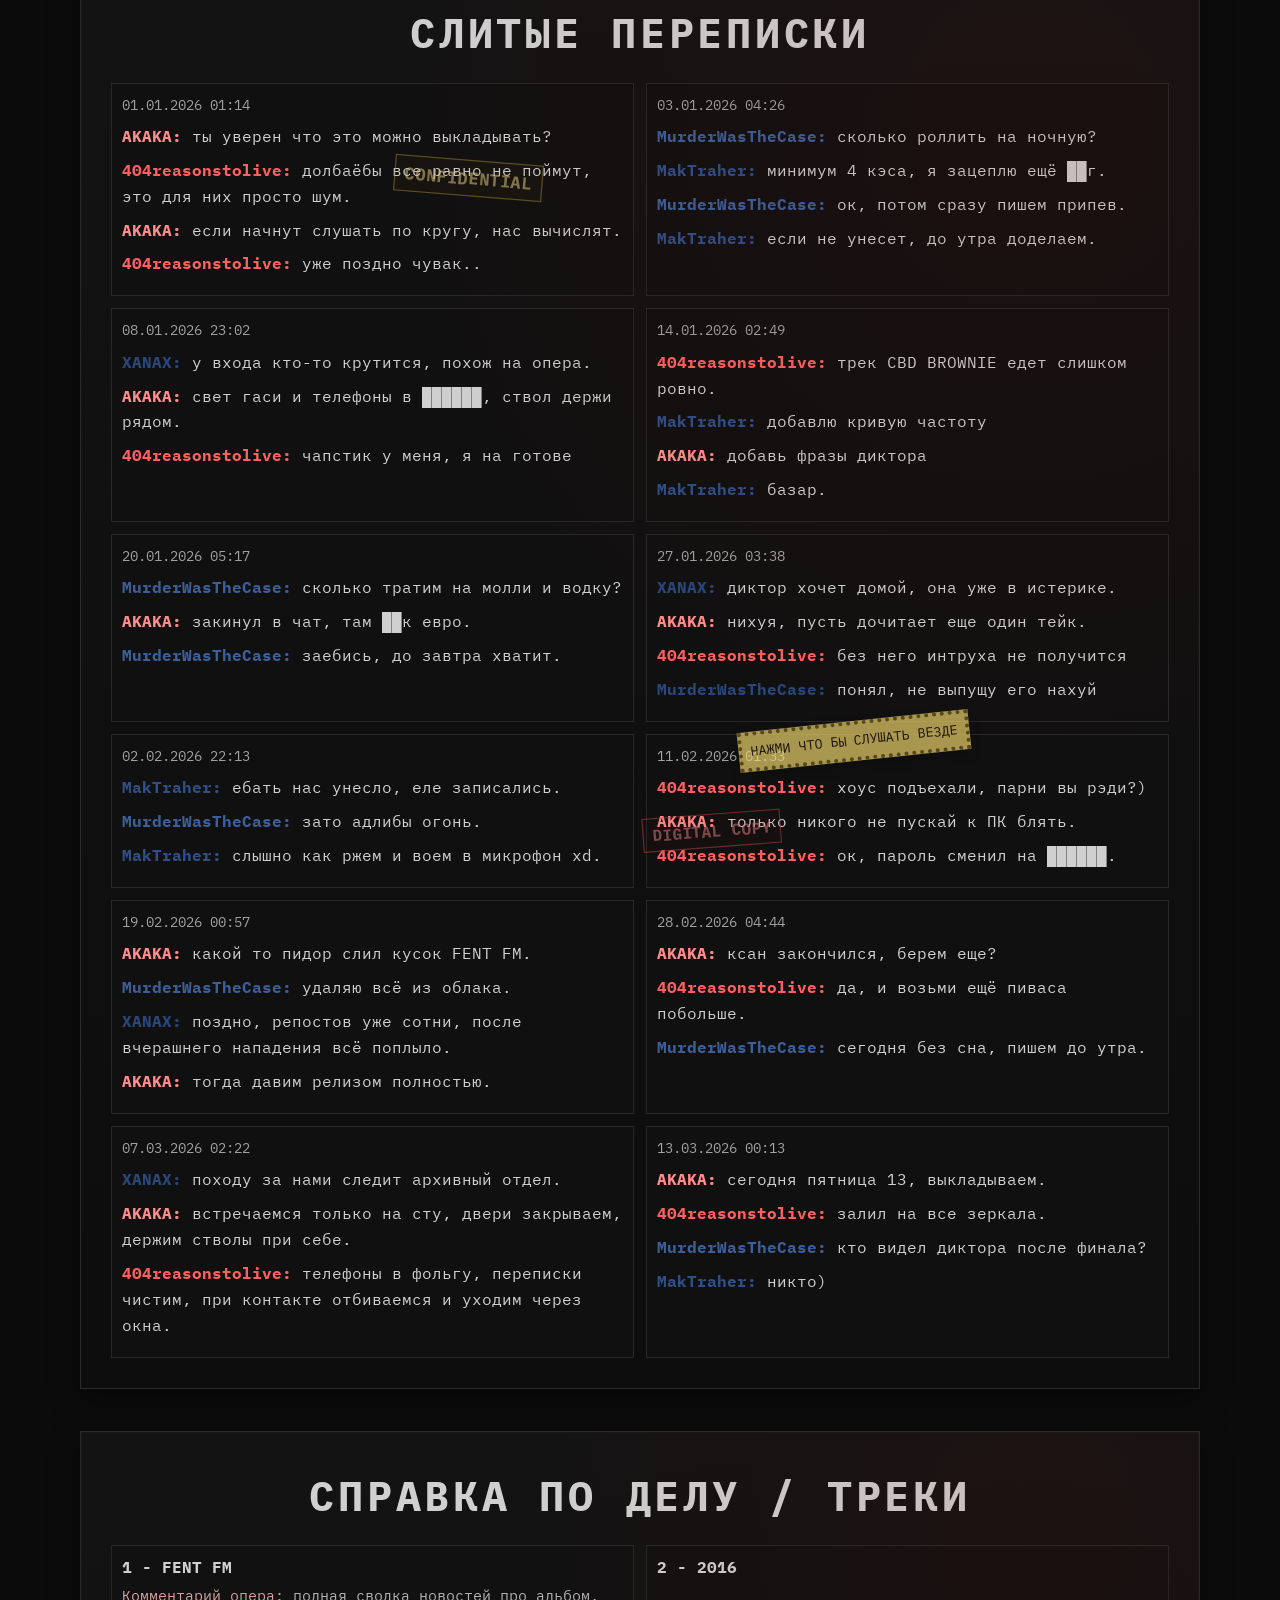
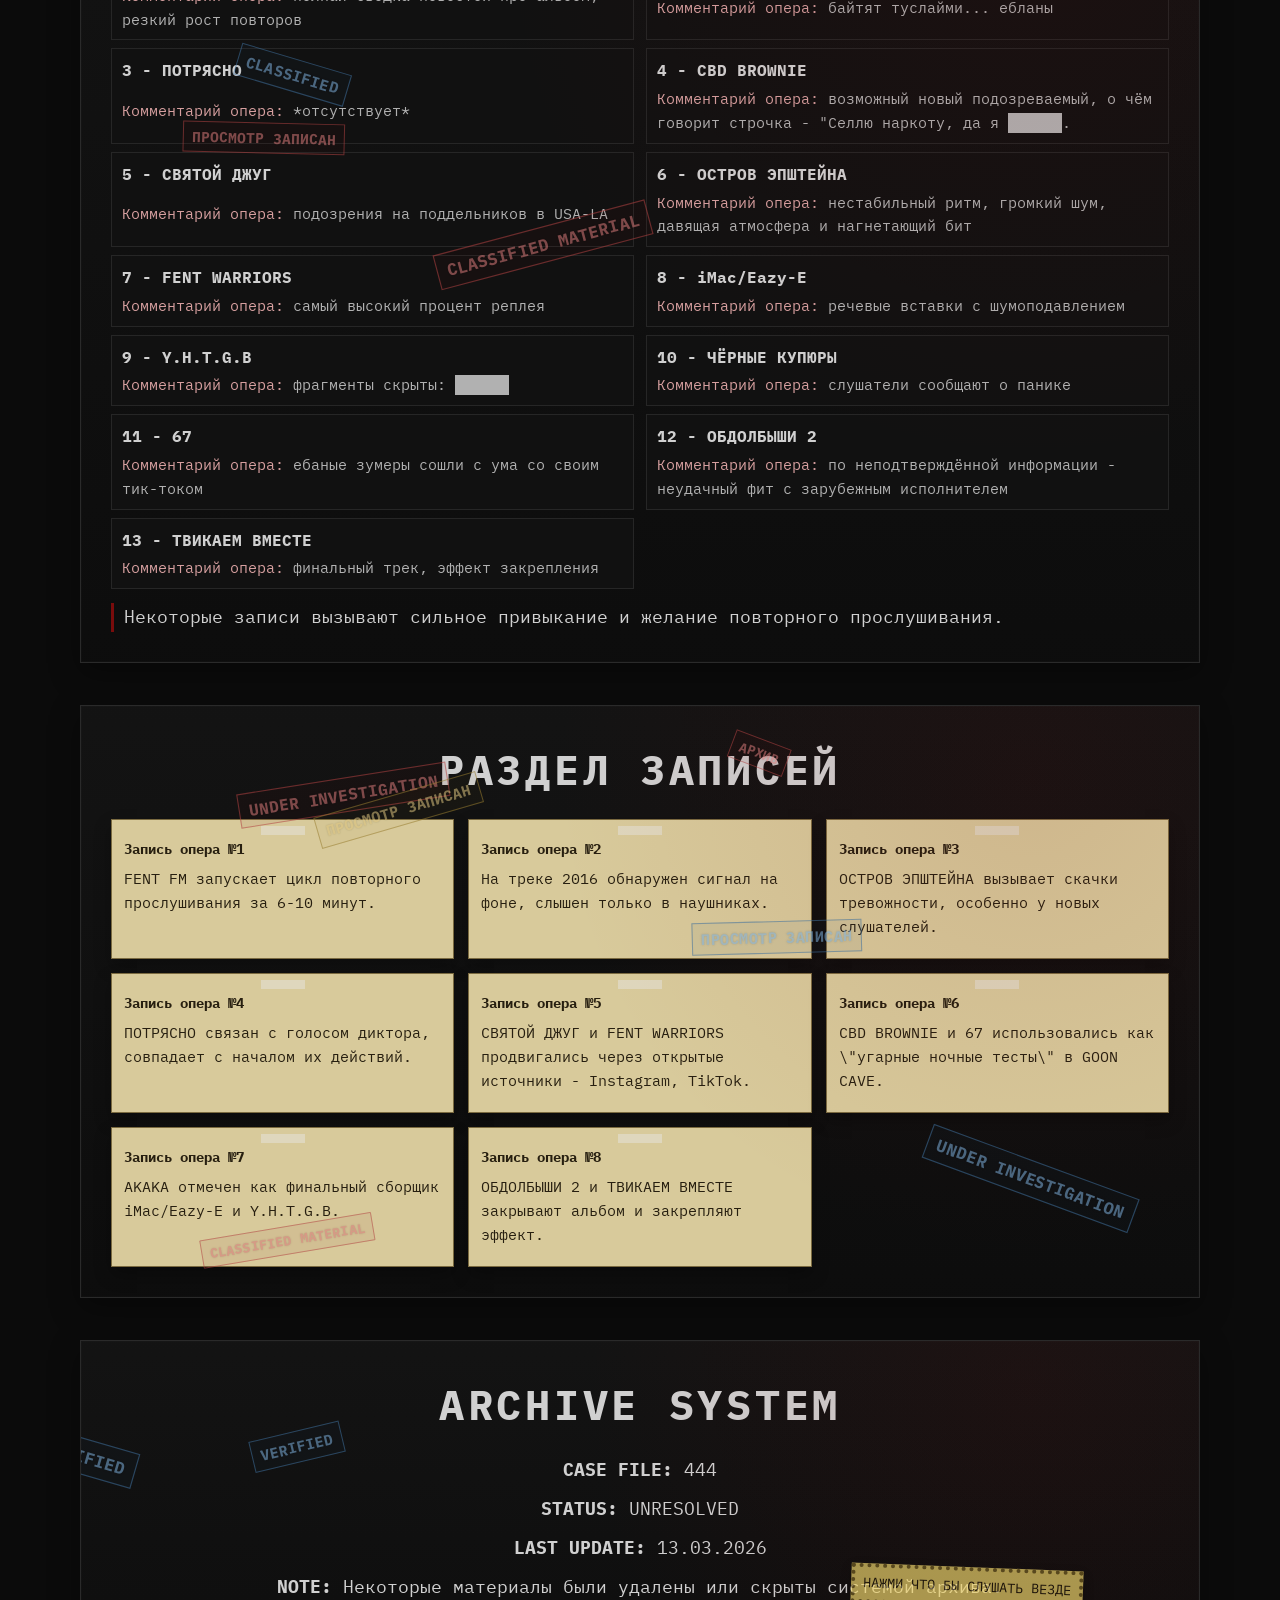
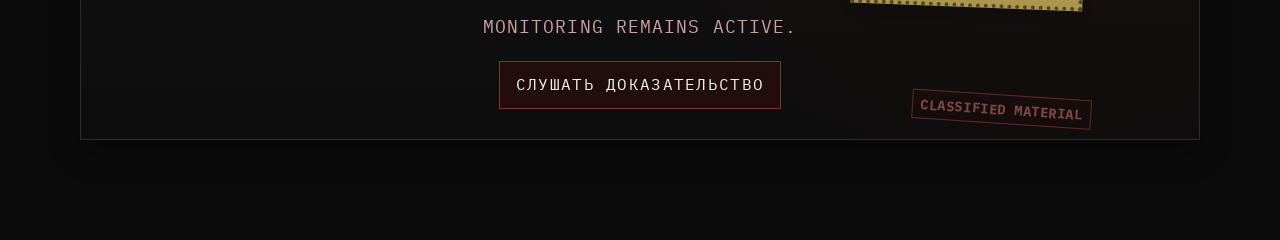
==== commit c2b17cbd: "lastupd" ====
--- a/home.html
+++ b/home.html
@@ -34,7 +34,7 @@
       </div>
 
       <table class="dossier-table">
-        <tr><td>ДЕЛО №:</td><td>444</td></tr>
+        <tr><td>ДЕЛО №:</td><td>SS-404-44</td></tr>
         <tr><td>СТАТУС:</td><td>АКТИВНО</td></tr>
         <tr><td>ОПАСНОСТЬ:</td><td>ВЫСОКАЯ</td></tr>
         <tr><td>КАТЕГОРИЯ:</td><td>АУДИО АНОМАЛИЯ</td></tr>
@@ -43,7 +43,7 @@
       <div class="file-layout">
         <div class="file-text">
           <p>В начале <strong>2026 года</strong> оперативные службы зафиксировали распространение серии аудиозаписей.</p>
-          <p>Файлы распространялись под названием альбома: <strong>ТВИКАЕМ ВМЕСТЕ</strong>.</p>
+          <p>Файлы распространялись среди интернета в альбоме под названием : <strong>ТВИКАЕМ ВМЕСТЕ</strong>.</p>
           <p>Дата релиза: <strong>13.03.2026</strong> (пятница 13).</p>
           <p>Место записи: <strong>GOON CAVE</strong> (так называемая "гунерская пещера").</p>
           <p>Город: <strong>Даугавпилс, Латвия</strong>.</p>
@@ -77,16 +77,16 @@
           <img src="assets/images/akaka.png" alt="AKAKA">
           <div class="card-body">
             <h3>AKAKA</h3>
-            <p><strong>Имя:</strong> Алексей</p>
+            <p><strong>Имя:</strong> Акакий</p>
             <p><strong>Фамилия:</strong> ████████</p>
             <p><strong>Статус:</strong> главный подозреваемый</p>
-            <p><strong>Архивный номер:</strong> S-444-01</p>
+            <p><strong>Архивный номер:</strong> SS-44-01</p>
             <p><strong>Описание:</strong> Предположительно один из основателей проекта, присутствовал на большинстве ночных сессий, контролировал финальные версии ряда треков.</p>
             <p><strong>Примечания:</strong> Фигурирует в утечках переписок и в записях камер наблюдения у студии.</p>
             <div class="card-actions">
               <a href="https://soundcloud.com/sensse-squad" target="_blank" rel="noreferrer"><img src="assets/images/sc.png" alt=""><span class="btn-label">SoundCloud</span></a>
-              <a href="#" target="_blank" rel="noreferrer"><img src="assets/images/inst.png" alt=""><span class="btn-label">Instagram</span></a>
-              <a href="#" target="_blank" rel="noreferrer"><img src="assets/images/tg.png" alt=""><span class="btn-label">Telegram</span></a>
+              <a href="https://www.instagram.com/akakijss44" target="_blank" rel="noreferrer"><img src="assets/images/inst.png" alt=""><span class="btn-label">Instagram</span></a>
+              <a href="https://t.me/planets44s" target="_blank" rel="noreferrer"><img src="assets/images/tg.png" alt=""><span class="btn-label">Telegram</span></a>
             </div>
           </div>
         </article>
@@ -98,13 +98,13 @@
             <p><strong>Имя:</strong> Максим</p>
             <p><strong>Фамилия:</strong> ████████</p>
             <p><strong>Статус:</strong> главный подозреваемый</p>
-            <p><strong>Архивный номер:</strong> S-444-02</p>
+            <p><strong>Архивный номер:</strong> SS-404-02</p>
             <p><strong>Описание:</strong> Связан с распространением файлов через закрытые каналы, координировал публикации и тестировал реакцию аудитории.</p>
             <p><strong>Примечания:</strong> Замечен в попытках скрыть архивы после массового распространения.</p>
             <div class="card-actions">
               <a href="https://soundcloud.com/404reasonstolive" target="_blank" rel="noreferrer"><img src="assets/images/sc.png" alt=""><span class="btn-label">SoundCloud</span></a>
-              <a href="#" target="_blank" rel="noreferrer"><img src="assets/images/inst.png" alt=""><span class="btn-label">Instagram</span></a>
-              <a href="#" target="_blank" rel="noreferrer"><img src="assets/images/tg.png" alt=""><span class="btn-label">Telegram</span></a>
+              <a href="http://instagram.com/404reasonstolive" target="_blank" rel="noreferrer"><img src="assets/images/inst.png" alt=""><span class="btn-label">Instagram</span></a>
+              <a href="https://t.me/notfoundRTL" target="_blank" rel="noreferrer"><img src="assets/images/tg.png" alt=""><span class="btn-label">Telegram</span></a>
             </div>
           </div>
         </article>
@@ -121,10 +121,10 @@
             <p><strong>Имя:</strong> Павел</p>
             <p><strong>Фамилия:</strong> ████████</p>
             <p><strong>Статус:</strong> соучастник</p>
-            <p><strong>Архивный номер:</strong> A-444-07</p>
+            <p><strong>Архивный номер:</strong> A-444-01</p>
             <div class="card-actions">
               <a href="https://soundcloud.com/codaeon888" target="_blank" rel="noreferrer"><img src="assets/images/sc.png" alt=""><span class="btn-label">SoundCloud</span></a>
-              <a href="#" target="_blank" rel="noreferrer"><img src="assets/images/inst.png" alt=""><span class="btn-label">Instagram</span></a>
+              <a href="https://www.instagram.com/murderwtc" target="_blank" rel="noreferrer"><img src="assets/images/inst.png" alt=""><span class="btn-label">Instagram</span></a>
             </div>
           </div>
         </article>
@@ -136,7 +136,7 @@
             <p><strong>Имя:</strong> xanny</p>
             <p><strong>Фамилия:</strong> ████████</p>
             <p><strong>Статус:</strong> соучастник</p>
-            <p><strong>Архивный номер:</strong> A-444-08</p>
+            <p><strong>Архивный номер:</strong> A-444-02</p>
           </div>
         </article>
 
@@ -147,10 +147,10 @@
             <p><strong>Имя:</strong> Артём</p>
             <p><strong>Фамилия:</strong> ████████</p>
             <p><strong>Статус:</strong> соучастник</p>
-            <p><strong>Архивный номер:</strong> A-444-09</p>
+            <p><strong>Архивный номер:</strong> A-444-03</p>
             <div class="card-actions">
               <a href="https://soundcloud.com/artyom-tuvakin" target="_blank" rel="noreferrer"><img src="assets/images/sc.png" alt=""><span class="btn-label">SoundCloud</span></a>
-              <a href="#" target="_blank" rel="noreferrer"><img src="assets/images/inst.png" alt=""><span class="btn-label">Instagram</span></a>
+              <a href="https://www.instagram.com/mak_traher747" target="_blank" rel="noreferrer"><img src="assets/images/inst.png" alt=""><span class="btn-label">Instagram</span></a>
             </div>
           </div>
         </article>
@@ -173,7 +173,7 @@
           <p><span class="nick mur">MurderWasTheCase:</span> сколько роллить на ночную?</p>
           <p><span class="nick mak">MakTraher:</span> минимум 4 кэса, я зацеплю ещё ██г.</p>
           <p><span class="nick mur">MurderWasTheCase:</span> ок, потом сразу пишем припев.</p>
-          <p><span class="nick mak">MakTraher:</span> если не унесет, к утру сведем.</p>
+          <p><span class="nick mak">MakTraher:</span> если не унесет, до утра доделаем.</p>
         </article>
 
         <article class="chat-card">
@@ -187,23 +187,23 @@
           <header>14.01.2026 02:49</header>
           <p><span class="nick p404">404reasonstolive:</span> трек CBD BROWNIE едет слишком ровно.</p>
           <p><span class="nick mak">MakTraher:</span> добавлю кривую частоту</p>
-          <p><span class="nick ak">AKAKA:</span> оставь кусок с голосом диктора, он пугает.</p>
+          <p><span class="nick ak">AKAKA:</span> добавь фразы диктора</p>
           <p><span class="nick mak">MakTraher:</span> базар.</p>
         </article>
 
         <article class="chat-card">
           <header>20.01.2026 05:17</header>
-          <p><span class="nick mur">MurderWasTheCase:</span> сколько тратим на молли и водки?</p>
+          <p><span class="nick mur">MurderWasTheCase:</span> сколько тратим на молли и водку?</p>
           <p><span class="nick ak">AKAKA:</span> закинул в чат, там ██к евро.</p>
-          <p><span class="nick mur">MurderWasTheCase:</span> заебись, до релиза хватит.</p>
+          <p><span class="nick mur">MurderWasTheCase:</span> заебись, до завтра хватит.</p>
         </article>
 
         <article class="chat-card">
           <header>27.01.2026 03:38</header>
-          <p><span class="nick x">XANAX:</span> диктор хочет домой, он уже в истерике.</p>
+          <p><span class="nick x">XANAX:</span> диктор хочет домой, она уже в истерике.</p>
           <p><span class="nick ak">AKAKA:</span> нихуя, пусть дочитает еще один тейк.</p>
-          <p><span class="nick p404">404reasonstolive:</span> без него 1 трек не работает</p>
-          <p><span class="nick x">XANAX:</span> понял, не выпущу его нахуй</p>
+          <p><span class="nick p404">404reasonstolive:</span> без него интруха не получится</p>
+          <p><span class="nick x">MurderWasTheCase:</span> понял, не выпущу его нахуй</p>
         </article>
 
         <article class="chat-card">
@@ -215,7 +215,7 @@
 
         <article class="chat-card">
           <header>11.02.2026 01:33</header>
-          <p><span class="nick p404">404reasonstolive:</span> хоус подъехали, студия кипит.</p>
+          <p><span class="nick p404">404reasonstolive:</span> хоус подъехали, парни вы рэди?)</p>
           <p><span class="nick ak">AKAKA:</span> только никого не пускай к ПК блять.</p>
           <p><span class="nick p404">404reasonstolive:</span> ок, пароль сменил на ██████.</p>
         </article>
@@ -237,8 +237,8 @@
 
         <article class="chat-card">
           <header>07.03.2026 02:22</header>
-          <p><span class="nick x">XANAX:</span> за нами хвост от архивного отдела.</p>
-          <p><span class="nick ak">AKAKA:</span> встречаемся только в GOON CAVE, вход прикрыт и стволы на месте.</p>
+          <p><span class="nick x">XANAX:</span> походу за нами следит архивный отдел.</p>
+          <p><span class="nick ak">AKAKA:</span> встречаемся только на сту, двери закрываем, держим стволы при себе.</p>
           <p><span class="nick p404">404reasonstolive:</span> телефоны в фольгу, переписки чистим, при контакте отбиваемся и уходим через окна.</p>
         </article>
 
@@ -255,19 +255,19 @@
     <section class="section document stamp-zone">
       <h2 class="section-title">СПРАВКА ПО ДЕЛУ / ТРЕКИ</h2>
       <div class="track-evidence">
-        <div><strong>FENT FM</strong><span><em>Комментарий опера:</em> вводный триггер, резкий рост повторов</span></div>
-        <div><strong>2016</strong><span><em>Комментарий опера:</em> ретро-сэмпл с аномальным шумом</span></div>
-        <div><strong>ПОТРЯСНО</strong><span><em>Комментарий опера:</em> фиксируется тревожность после 2-го круга</span></div>
-        <div><strong>CBD BROWNIE</strong><span><em>Комментарий опера:</em> голосовые искажения в конце трека</span></div>
-        <div><strong>СВЯТОЙ ДЖУГ</strong><span><em>Комментарий опера:</em> подозрение на скрытый сигнал</span></div>
-        <div><strong>ОСТРОВ ЭПШТЕЙНА</strong><span><em>Комментарий опера:</em> нестабильный ритм, реакция сна</span></div>
-        <div><strong>FENT WARRIORS</strong><span><em>Комментарий опера:</em> самый высокий процент реплея</span></div>
-        <div><strong>iMac/Eazy-E</strong><span><em>Комментарий опера:</em> речевые вставки с шумоподавлением</span></div>
-        <div><strong>Y.H.T.G.B</strong><span><em>Комментарий опера:</em> фрагменты скрыты: ██████</span></div>
-        <div><strong>ЧЁРНЫЕ КУПЮРЫ</strong><span><em>Комментарий опера:</em> слушатели сообщают о панике</span></div>
-        <div><strong>67</strong><span><em>Комментарий опера:</em> аномальная пикировка частот</span></div>
-        <div><strong>ОБДОЛБЫШИ 2</strong><span><em>Комментарий опера:</em> хаотичный монтаж, высокий шум</span></div>
-        <div><strong>ТВИКАЕМ ВМЕСТЕ</strong><span><em>Комментарий опера:</em> финальный трек, эффект закрепления</span></div>
+        <div><strong>1 - FENT FM</strong><span><em>Комментарий опера:</em> полная сводка новостей про альбом, резкий рост повторов</span></div>
+        <div><strong>2 - 2016</strong><span><em>Комментарий опера:</em> байтят туслайми... ебланы</span></div>
+        <div><strong>3 - ПОТРЯСНО</strong><span><em>Комментарий опера:</em> *отсутствует* </span></div>
+        <div><strong>4 - CBD BROWNIE</strong><span><em>Комментарий опера:</em> возможный новый подозреваемый, о чём говорит строчка - "Селлю наркоту, да я ██████.</span></div>
+        <div><strong>5 - СВЯТОЙ ДЖУГ</strong><span><em>Комментарий опера:</em> подозрения на поддельников в USA-LA</span></div>
+        <div><strong>6 - ОСТРОВ ЭПШТЕЙНА</strong><span><em>Комментарий опера:</em> нестабильный ритм, громкий шум, давящая атмосфера и нагнетающий бит</span></div>
+        <div><strong>7 - FENT WARRIORS</strong><span><em>Комментарий опера:</em> самый высокий процент реплея</span></div>
+        <div><strong>8 - iMac/Eazy-E</strong><span><em>Комментарий опера:</em> речевые вставки с шумоподавлением</span></div>
+        <div><strong>9 - Y.H.T.G.B</strong><span><em>Комментарий опера:</em> фрагменты скрыты: ██████</span></div>
+        <div><strong>10 - ЧЁРНЫЕ КУПЮРЫ</strong><span><em>Комментарий опера:</em> слушатели сообщают о панике </span></div>
+        <div><strong>11 - 67</strong><span><em>Комментарий опера:</em> ебаные зумеры сошли с ума со своим тик-током</span></div>
+        <div><strong>12 - ОБДОЛБЫШИ 2</strong><span><em>Комментарий опера:</em> по неподтверждённой информации - неудачный фит с зарубежным исполнителем</span></div>
+        <div><strong>13 - ТВИКАЕМ ВМЕСТЕ</strong><span><em>Комментарий опера:</em> финальный трек, эффект закрепления</span></div>
       </div>
       <p class="danger-note">Некоторые записи вызывают сильное привыкание и желание повторного прослушивания.</p>
     </section>
@@ -277,11 +277,11 @@
       <div class="records-grid">
         <article class="record-card"><strong>Запись опера №1</strong><p>FENT FM запускает цикл повторного прослушивания за 6-10 минут.</p></article>
         <article class="record-card"><strong>Запись опера №2</strong><p>На треке 2016 обнаружен сигнал на фоне, слышен только в наушниках.</p></article>
-        <article class="record-card"><strong>Запись опера №3</strong><p>ПОТРЯСНО вызывает скачки тревожности, особенно у новых слушателей.</p></article>
-        <article class="record-card"><strong>Запись опера №4</strong><p>CBD BROWNIE связан с голосом диктора, фрагмент совпадает с утечкой.</p></article>
-        <article class="record-card"><strong>Запись опера №5</strong><p>СВЯТОЙ ДЖУГ и FENT WARRIORS продвигались через закрытые чаты 404.</p></article>
-        <article class="record-card"><strong>Запись опера №6</strong><p>ОСТРОВ ЭПШТЕЙНА и 67 использовались как \"ночные тесты\" в GOON CAVE.</p></article>
-        <article class="record-card"><strong>Запись опера №7</strong><p>MakTraher отмечен как финальный сборщик iMac/Eazy-E и Y.H.T.G.B.</p></article>
+        <article class="record-card"><strong>Запись опера №3</strong><p>ОСТРОВ ЭПШТЕЙНА вызывает скачки тревожности, особенно у новых слушателей.</p></article>
+        <article class="record-card"><strong>Запись опера №4</strong><p>ПОТРЯСНО связан с голосом диктора, совпадает с началом их действий.</p></article>
+        <article class="record-card"><strong>Запись опера №5</strong><p>СВЯТОЙ ДЖУГ и FENT WARRIORS продвигались через открытые источники - Instagram, TikTok.</p></article>
+        <article class="record-card"><strong>Запись опера №6</strong><p>CBD BROWNIE и 67 использовались как \"угарные ночные тесты\" в GOON CAVE.</p></article>
+        <article class="record-card"><strong>Запись опера №7</strong><p>AKAKA отмечен как финальный сборщик iMac/Eazy-E и Y.H.T.G.B.</p></article>
         <article class="record-card"><strong>Запись опера №8</strong><p>ОБДОЛБЫШИ 2 и ТВИКАЕМ ВМЕСТЕ закрывают альбом и закрепляют эффект.</p></article>
       </div>
     </section>
--- a/assets/css/style.css
+++ b/assets/css/style.css
@@ -709,12 +709,21 @@
   z-index: 4;
   text-decoration: none;
   color: #1f1508;
-  background: rgba(241, 214, 109, 0.52);
-  border: 1px solid #786325;
+  background: rgb(241, 215, 109);
+  border: 4px dotted #786325;
   padding: 5px 8px;
   font-size: clamp(0.72rem, 1.35vw, 0.84rem);
-  box-shadow: 0 4px 12px rgba(0, 0, 0, 0.3);
+  box-shadow: 0 4px 12px rgba(0,0,0,0.3);
   opacity: 0.68;
+
+  transform: rotate(var(--rot, 0deg)) scale(1);
+  transition: transform 0.2s ease, opacity 0.2s ease, filter 0.2s ease;
+}
+
+.listen-sticker:hover {
+  opacity: 1;
+  transform: rotate(var(--rot, 0deg)) scale(1.15);
+  filter: brightness(1.1);
 }
 
 #system-message {
